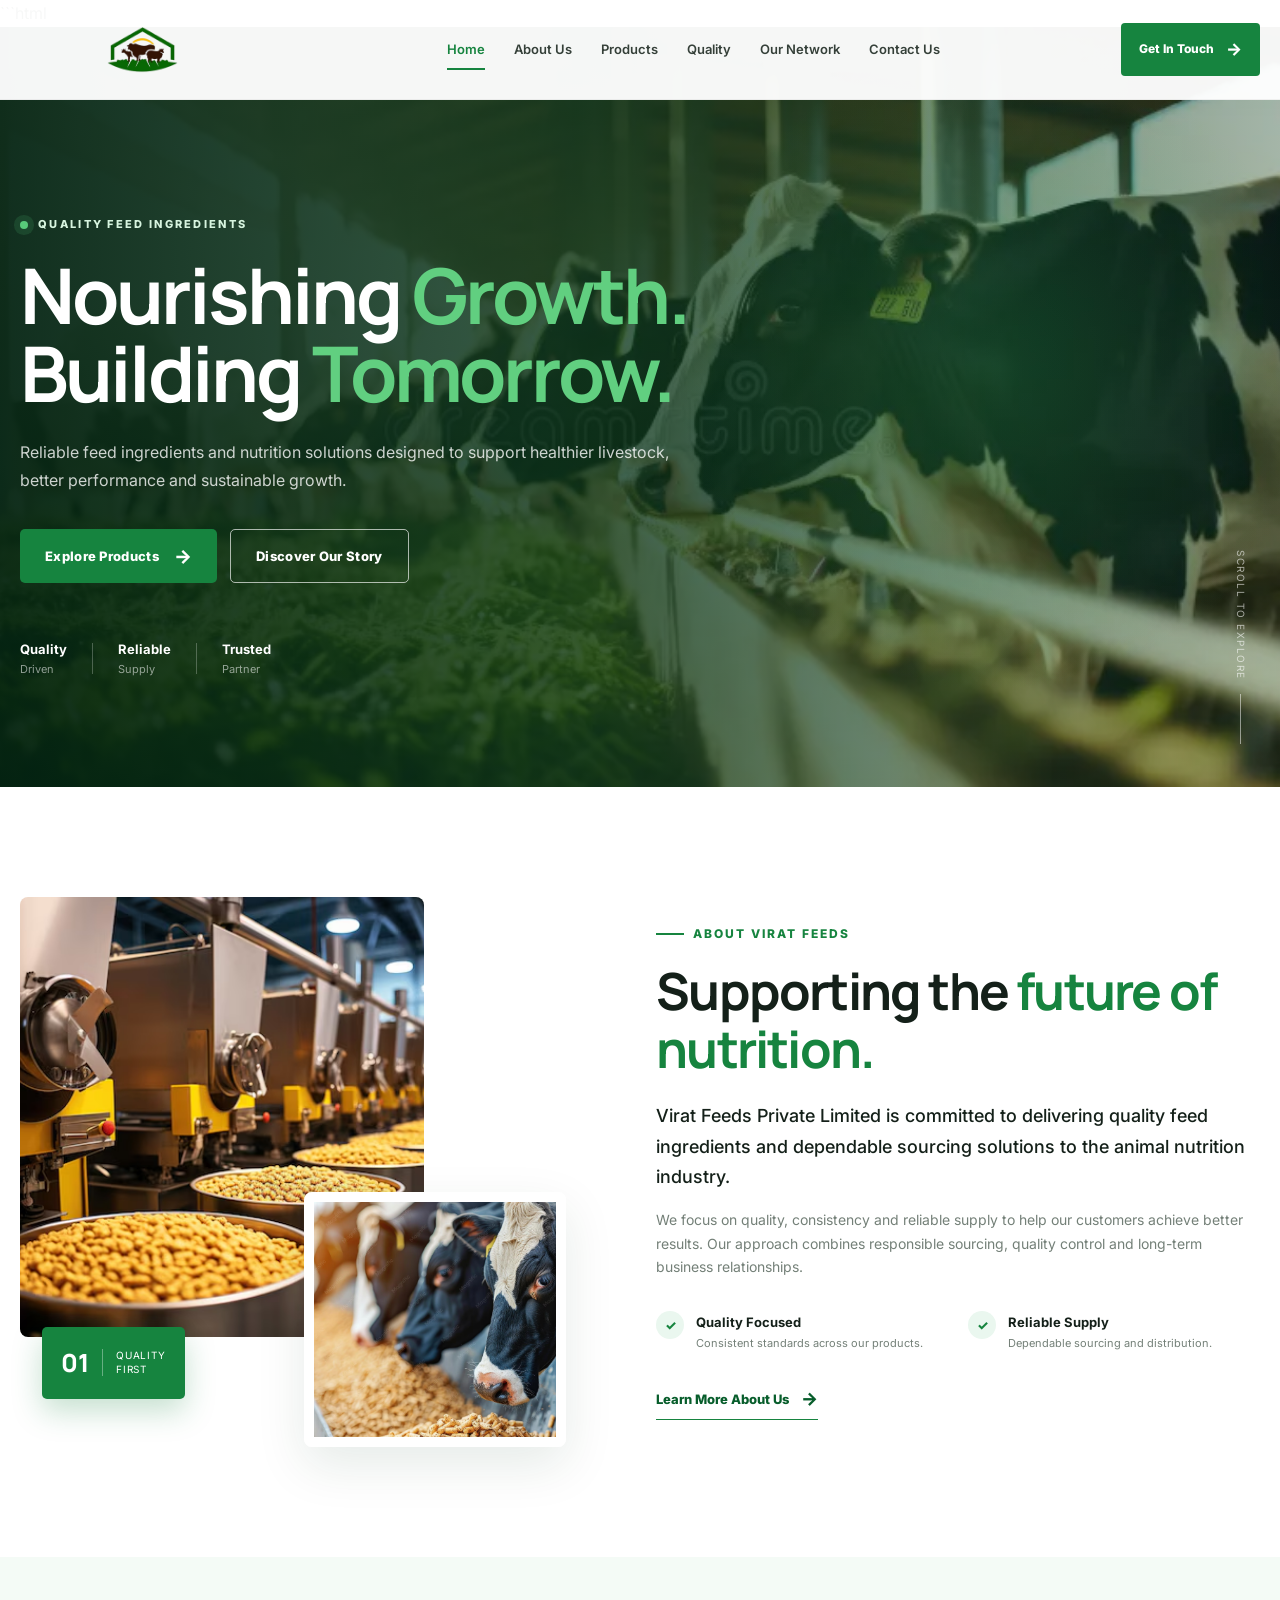
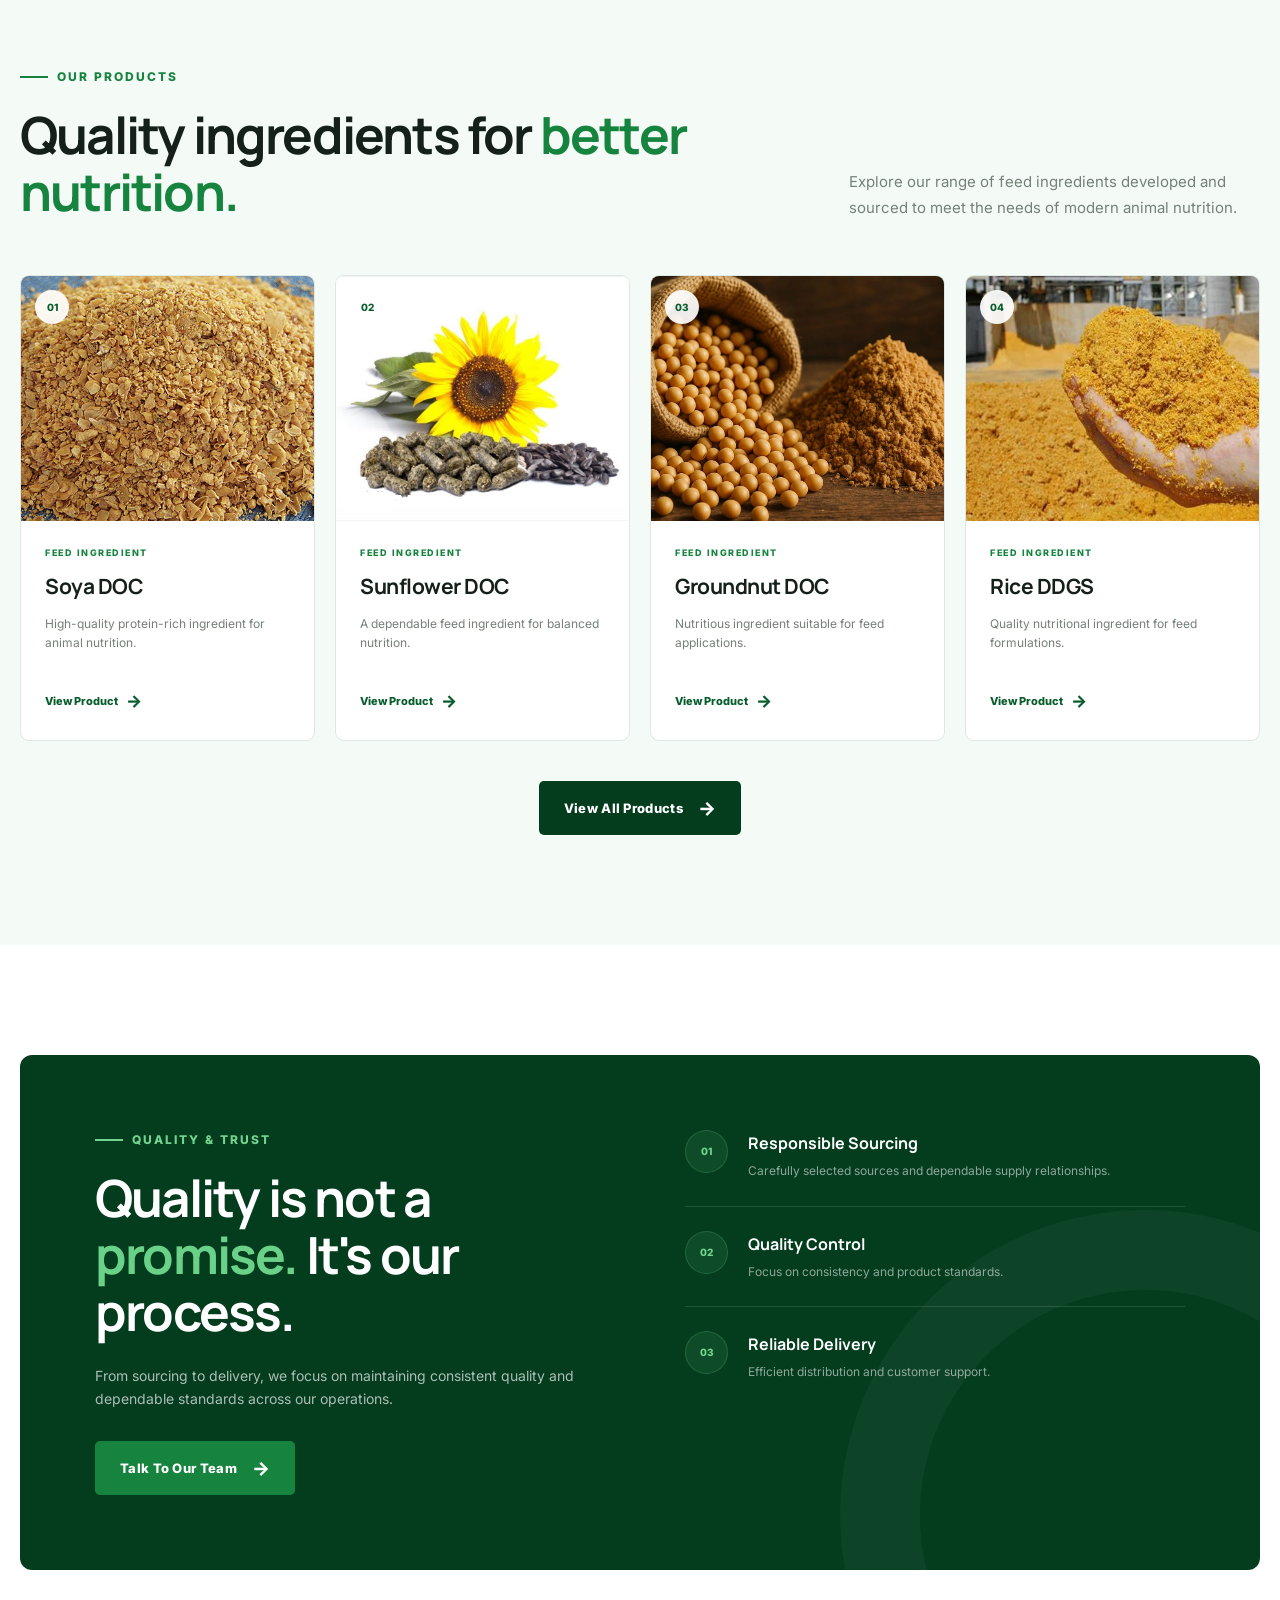
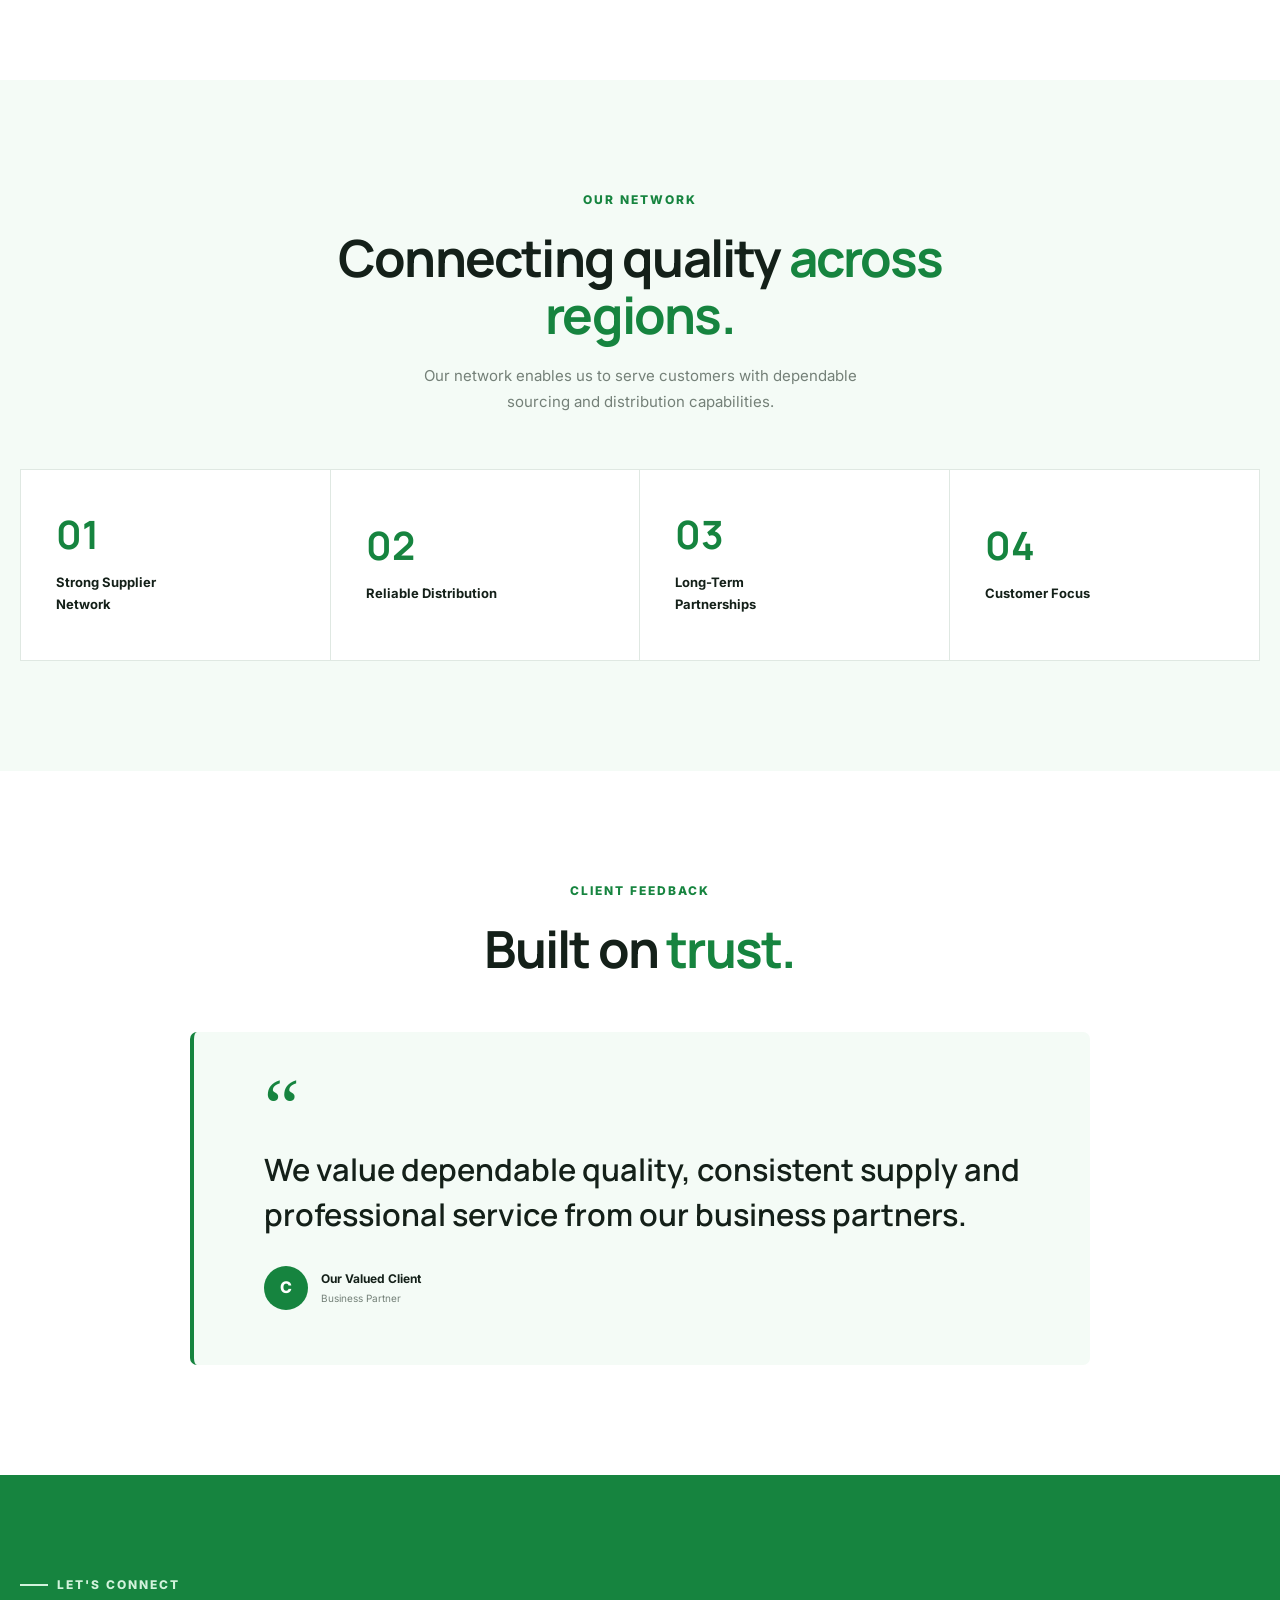
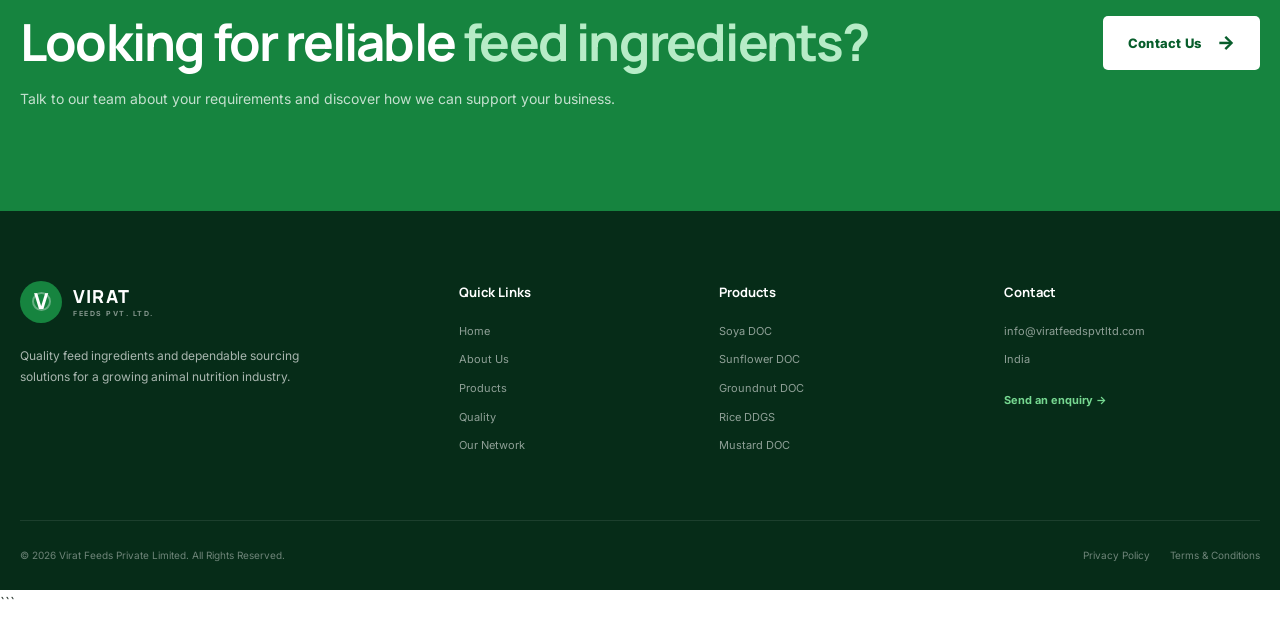
==== index.html @ 9eac63a8 "Initial livestock website" ====
```html
<!DOCTYPE html>
<html lang="en">
<head>
    <meta charset="UTF-8">
    <meta name="viewport" content="width=device-width, initial-scale=1.0">

    <meta name="description" content="Virat Feeds Private Limited - Quality animal feed ingredients and nutrition solutions.">
    <meta name="keywords" content="animal feed, cattle feed, poultry feed, feed ingredients, soya DOC, sunflower DOC, maize DDGS">
    <meta name="author" content="Virat Feeds Private Limited">

    <title>Virat Feeds Private Limited | Quality Feed Ingredients</title>

    <link rel="preconnect" href="https://fonts.googleapis.com">
    <link rel="preconnect" href="https://fonts.gstatic.com" crossorigin>
    <link href="https://fonts.googleapis.com/css2?family=Inter:wght@400;500;600;700;800&family=Manrope:wght@500;600;700;800&display=swap" rel="stylesheet">

    <link rel="stylesheet" href="style.css">
</head>

<body>

    <!-- ================= HEADER ================= -->
    <header class="site-header" id="siteHeader">
        <div class="container header-inner">

            <!-- <a href="#home" class="logo" aria-label="Virat Feeds Home">
                <div class="logo-mark">
                    <span>V</span>
                </div>

                <div class="logo-text">
                    <strong>VIRAT</strong>
                    <small>FEEDS PVT. LTD.</small>
                </div>
            </a> -->


            <a href="#home" class="logo" aria-label="Virat Feeds Home">
    <img src="assets/logo/logo2-removebg-preview (1).png" alt="Virat Feeds PVT. LTD.">
</a>

            <nav class="main-nav" id="mainNav" aria-label="Main Navigation">
                <a href="#home" class="active">Home</a>
                <a href="#about">About Us</a>
                <a href="#products">Products</a>
                <a href="#quality">Quality</a>
                <a href="#network">Our Network</a>
                <a href="#contact">Contact Us</a>
            </nav>

            <a href="#contact" class="header-btn">
                Get In Touch
                <span>→</span>
            </a>

            <button class="menu-toggle" id="menuToggle" aria-label="Open Menu" aria-expanded="false">
                <span></span>
                <span></span>
                <span></span>
            </button>

        </div>
    </header>


    <main>

        <!-- ================= HERO ================= -->
        <section class="hero-section" id="home">

            <div class="hero-overlay"></div>

            <div class="container hero-container">

                <div class="hero-content reveal">

                    <span class="eyebrow">
                        <span class="eyebrow-dot"></span>
                        QUALITY FEED INGREDIENTS
                    </span>

                    <h1>
                        Nourishing
                        <span>Growth.</span>
                        Building
                        <span>Tomorrow.</span>
                    </h1>

                    <p>
                        Reliable feed ingredients and nutrition solutions
                        designed to support healthier livestock, better
                        performance and sustainable growth.
                    </p>

                    <div class="hero-actions">
                        <a href="#products" class="btn btn-primary">
                            Explore Products
                            <span>→</span>
                        </a>

                        <a href="#about" class="btn btn-outline">
                            Discover Our Story
                        </a>
                    </div>

                    <div class="hero-trust">
                        <div class="trust-item">
                            <strong>Quality</strong>
                            <span>Driven</span>
                        </div>

                        <div class="trust-line"></div>

                        <div class="trust-item">
                            <strong>Reliable</strong>
                            <span>Supply</span>
                        </div>

                        <div class="trust-line"></div>

                        <div class="trust-item">
                            <strong>Trusted</strong>
                            <span>Partner</span>
                        </div>
                    </div>

                </div>

            </div>

            <div class="hero-scroll">
                <span>Scroll to explore</span>
                <span class="scroll-line"></span>
            </div>

        </section>


        <!-- ================= ABOUT ================= -->
        <section class="about-section section-padding" id="about">

            <div class="container">

                <div class="section-grid about-grid">

                    <div class="about-images reveal">

                        <div class="about-image-main">
                            <img
                                src="assets/about/about-farm.jpg"
                                alt="Quality animal feed ingredients"
                                loading="lazy"
                            >
                        </div>

                        <div class="about-image-small">
                            <img
                                src="assets/about/about.livestock.avif"
                                alt="Feed production and quality"
                                loading="lazy"
                            >
                        </div>

                        <div class="experience-card">
                            <span class="experience-number">01</span>
                            <span class="experience-text">
                                Quality<br>
                                First
                            </span>
                        </div>

                    </div>


                    <div class="about-content reveal">

                        <span class="section-label">
                            ABOUT VIRAT FEEDS
                        </span>

                        <h2>
                            Supporting the
                            <span>future of nutrition.</span>
                        </h2>

                        <p class="lead">
                            Virat Feeds Private Limited is committed to
                            delivering quality feed ingredients and dependable
                            sourcing solutions to the animal nutrition industry.
                        </p>

                        <p>
                            We focus on quality, consistency and reliable
                            supply to help our customers achieve better
                            results. Our approach combines responsible sourcing,
                            quality control and long-term business relationships.
                        </p>

                        <div class="about-points">

                            <div class="about-point">
                                <span class="point-icon">✓</span>
                                <div>
                                    <strong>Quality Focused</strong>
                                    <p>Consistent standards across our products.</p>
                                </div>
                            </div>

                            <div class="about-point">
                                <span class="point-icon">✓</span>
                                <div>
                                    <strong>Reliable Supply</strong>
                                    <p>Dependable sourcing and distribution.</p>
                                </div>
                            </div>

                        </div>

                        <a href="#contact" class="text-link">
                            Learn More About Us
                            <span>→</span>
                        </a>

                    </div>

                </div>

            </div>

        </section>


        <!-- ================= PRODUCTS ================= -->
        <section class="products-section section-padding" id="products">

            <div class="container">

                <div class="section-heading reveal">

                    <div>
                        <span class="section-label">OUR PRODUCTS</span>

                        <h2>
                            Quality ingredients for
                            <span>better nutrition.</span>
                        </h2>
                    </div>

                    <p>
                        Explore our range of feed ingredients developed and
                        sourced to meet the needs of modern animal nutrition.
                    </p>

                </div>


                <div class="products-grid">

                    <article class="product-card reveal">
                        <div class="product-image">
                            <img src="assets/products/soya-doc.jpg" alt="Soya DOC" loading="lazy">
                            <span class="product-number">01</span>
                        </div>

                        <div class="product-info">
                            <span class="product-category">FEED INGREDIENT</span>
                            <h3>Soya DOC</h3>
                            <p>High-quality protein-rich ingredient for animal nutrition.</p>
                            <a href="#" class="product-link">View Product <span>→</span></a>
                        </div>
                    </article>


                    <article class="product-card reveal">
                        <div class="product-image">
                            <img src="assets/products/sunflower-doc.jpg" alt="Sunflower DOC" loading="lazy">
                            <span class="product-number">02</span>
                        </div>

                        <div class="product-info">
                            <span class="product-category">FEED INGREDIENT</span>
                            <h3>Sunflower DOC</h3>
                            <p>A dependable feed ingredient for balanced nutrition.</p>
                            <a href="#" class="product-link">View Product <span>→</span></a>
                        </div>
                    </article>


                    <article class="product-card reveal">
                        <div class="product-image">
                            <img src="assets/products/groundnut-doc.jpg" alt="Groundnut DOC" loading="lazy">
                            <span class="product-number">03</span>
                        </div>

                        <div class="product-info">
                            <span class="product-category">FEED INGREDIENT</span>
                            <h3>Groundnut DOC</h3>
                            <p>Nutritious ingredient suitable for feed applications.</p>
                            <a href="#" class="product-link">View Product <span>→</span></a>
                        </div>
                    </article>


                    <article class="product-card reveal">
                        <div class="product-image">
                            <img src="assets/products/rice-ddgs.jpg" alt="Rice DDGS" loading="lazy">
                            <span class="product-number">04</span>
                        </div>

                        <div class="product-info">
                            <span class="product-category">FEED INGREDIENT</span>
                            <h3>Rice DDGS</h3>
                            <p>Quality nutritional ingredient for feed formulations.</p>
                            <a href="#" class="product-link">View Product <span>→</span></a>
                        </div>
                    </article>

                </div>


                <div class="products-bottom reveal">
                    <a href="#" class="btn btn-dark">
                        View All Products
                        <span>→</span>
                    </a>
                </div>

            </div>

        </section>


        <!-- ================= QUALITY ================= -->
        <section class="quality-section section-padding" id="quality">

            <div class="container">

                <div class="quality-wrapper">

                    <div class="quality-content reveal">

                        <span class="section-label">QUALITY & TRUST</span>

                        <h2>
                            Quality is not a
                            <span>promise.</span>
                            It's our process.
                        </h2>

                        <p>
                            From sourcing to delivery, we focus on maintaining
                            consistent quality and dependable standards across
                            our operations.
                        </p>

                        <a href="#contact" class="btn btn-primary">
                            Talk To Our Team
                            <span>→</span>
                        </a>

                    </div>


                    <div class="quality-features">

                        <div class="quality-feature reveal">
                            <span class="feature-icon">01</span>
                            <div>
                                <h3>Responsible Sourcing</h3>
                                <p>
                                    Carefully selected sources and dependable
                                    supply relationships.
                                </p>
                            </div>
                        </div>

                        <div class="quality-feature reveal">
                            <span class="feature-icon">02</span>
                            <div>
                                <h3>Quality Control</h3>
                                <p>
                                    Focus on consistency and product standards.
                                </p>
                            </div>
                        </div>

                        <div class="quality-feature reveal">
                            <span class="feature-icon">03</span>
                            <div>
                                <h3>Reliable Delivery</h3>
                                <p>
                                    Efficient distribution and customer support.
                                </p>
                            </div>
                        </div>

                    </div>

                </div>

            </div>

        </section>


        <!-- ================= NETWORK ================= -->
        <section class="network-section section-padding" id="network">

            <div class="container">

                <div class="section-heading centered reveal">

                    <span class="section-label">OUR NETWORK</span>

                    <h2>
                        Connecting quality
                        <span>across regions.</span>
                    </h2>

                    <p>
                        Our network enables us to serve customers with
                        dependable sourcing and distribution capabilities.
                    </p>

                </div>


                <div class="network-stats">

                    <div class="network-stat reveal">
                        <strong>01</strong>
                        <span>Strong Supplier Network</span>
                    </div>

                    <div class="network-stat reveal">
                        <strong>02</strong>
                        <span>Reliable Distribution</span>
                    </div>

                    <div class="network-stat reveal">
                        <strong>03</strong>
                        <span>Long-Term Partnerships</span>
                    </div>

                    <div class="network-stat reveal">
                        <strong>04</strong>
                        <span>Customer Focus</span>
                    </div>

                </div>

            </div>

        </section>


        <!-- ================= TESTIMONIALS ================= -->
        <section class="testimonials-section section-padding">

            <div class="container">

                <div class="section-heading centered reveal">

                    <span class="section-label">CLIENT FEEDBACK</span>

                    <h2>
                        Built on
                        <span>trust.</span>
                    </h2>

                </div>


                <div class="testimonial-card reveal">

                    <div class="quote-mark">“</div>

                    <blockquote>
                        We value dependable quality, consistent supply and
                        professional service from our business partners.
                    </blockquote>

                    <div class="testimonial-author">
                        <div class="author-avatar">C</div>

                        <div>
                            <strong>Our Valued Client</strong>
                            <span>Business Partner</span>
                        </div>
                    </div>

                </div>

            </div>

        </section>


        <!-- ================= CTA ================= -->
        <section class="cta-section" id="contact">

            <div class="container">

                <div class="cta-wrapper reveal">

                    <div class="cta-content">

                        <span class="section-label">LET'S CONNECT</span>

                        <h2>
                            Looking for reliable
                            <span>feed ingredients?</span>
                        </h2>

                        <p>
                            Talk to our team about your requirements and
                            discover how we can support your business.
                        </p>

                    </div>

                    <a href="mailto:info@viratfeedspvtltd.com" class="btn btn-white">
                        Contact Us
                        <span>→</span>
                    </a>

                </div>

            </div>

        </section>

    </main>


    <!-- ================= FOOTER ================= -->
    <footer class="site-footer">

        <div class="container">

            <div class="footer-grid">

                <div class="footer-brand">

                    <a href="#home" class="logo footer-logo">
                        <div class="logo-mark">
                            <span>V</span>
                        </div>

                        <div class="logo-text">
                            <strong>VIRAT</strong>
                            <small>FEEDS PVT. LTD.</small>
                        </div>
                    </a>

                    <p>
                        Quality feed ingredients and dependable sourcing
                        solutions for a growing animal nutrition industry.
                    </p>

                </div>


                <div class="footer-column">
                    <h3>Quick Links</h3>
                    <a href="#home">Home</a>
                    <a href="#about">About Us</a>
                    <a href="#products">Products</a>
                    <a href="#quality">Quality</a>
                    <a href="#network">Our Network</a>
                </div>


                <div class="footer-column">
                    <h3>Products</h3>
                    <a href="#">Soya DOC</a>
                    <a href="#">Sunflower DOC</a>
                    <a href="#">Groundnut DOC</a>
                    <a href="#">Rice DDGS</a>
                    <a href="#">Mustard DOC</a>
                </div>


                <div class="footer-column footer-contact">
                    <h3>Contact</h3>

                    <a href="mailto:info@viratfeedspvtltd.com">
                        info@viratfeedspvtltd.com
                    </a>

                    <span>
                        India
                    </span>

                    <a href="#contact" class="footer-contact-link">
                        Send an enquiry →
                    </a>
                </div>

            </div>


            <div class="footer-bottom">

                <p>
                    © <span id="currentYear"></span>
                    Virat Feeds Private Limited. All Rights Reserved.
                </p>

                <div class="footer-bottom-links">
                    <a href="#">Privacy Policy</a>
                    <a href="#">Terms & Conditions</a>
                </div>

            </div>

        </div>

    </footer>


    <button class="back-to-top" id="backToTop" aria-label="Back to top">
        ↑
    </button>


    <script src="script.js"></script>

</body>
</html>
```
---- style.css ----
/* =========================================================
   VIRAT FEEDS - HOME PAGE
   Green + White Responsive Design
   ========================================================= */

/* ================= ROOT ================= */

:root {
    --green: #16843f;
    --green-dark: #075d2b;
    --green-deep: #043c1e;
    --green-light: #eaf7ef;
    --green-soft: #f4fbf6;

    --white: #ffffff;
    --black: #101713;
    --dark: #142019;
    --text: #3f4b44;
    --muted: #748078;

    --border: #dfe8e2;
    --shadow: 0 18px 50px rgba(7, 61, 31, 0.10);

    --container: 1240px;
    --radius: 18px;

    --transition: 0.35s ease;
}


/* ================= RESET ================= */

* {
    margin: 0;
    padding: 0;
    box-sizing: border-box;
}

html {
    scroll-behavior: smooth;
    scroll-padding-top: 90px;
}

body {
    font-family: "Inter", Arial, sans-serif;
    color: var(--text);
    background: var(--white);
    line-height: 1.7;
    overflow-x: hidden;
}

img {
    display: block;
    width: 100%;
    max-width: 100%;
}

a {
    color: inherit;
    text-decoration: none;
}

button,
a {
    -webkit-tap-highlight-color: transparent;
}

button {
    font-family: inherit;
}

ul,
ol {
    list-style: none;
}

::selection {
    color: var(--white);
    background: var(--green);
}


/* ================= COMMON ================= */

.container {
    width: min(100% - 40px, var(--container));
    margin-inline: auto;
}

.section-padding {
    padding: 110px 0;
}

.section-label {
    display: inline-flex;
    align-items: center;
    gap: 9px;

    color: var(--green);
    font-size: 12px;
    font-weight: 800;
    letter-spacing: 2px;
    text-transform: uppercase;

    margin-bottom: 18px;
}

.section-label::before {
    content: "";
    width: 28px;
    height: 2px;
    background: var(--green);
}

h1,
h2,
h3 {
    font-family: "Manrope", Arial, sans-serif;
    color: var(--dark);
}

h2 {
    font-size: clamp(36px, 4vw, 58px);
    line-height: 1.12;
    letter-spacing: -1.8px;
}

h2 span {
    color: var(--green);
}

.section-heading {
    display: flex;
    align-items: flex-end;
    justify-content: space-between;
    gap: 50px;
    margin-bottom: 55px;
}

.section-heading > p {
    width: min(100%, 470px);
    color: var(--muted);
    font-size: 15px;
}

.section-heading.centered {
    display: block;
    max-width: 720px;
    margin: 0 auto 55px;
    text-align: center;
}

.section-heading.centered .section-label {
    justify-content: center;
}

.section-heading.centered .section-label::before {
    display: none;
}

.section-heading.centered > p {
    margin: 20px auto 0;
}

.btn {
    display: inline-flex;
    align-items: center;
    justify-content: center;
    gap: 15px;

    min-height: 54px;
    padding: 0 25px;

    border-radius: 5px;
    font-size: 13px;
    font-weight: 800;
    letter-spacing: 0.3px;

    transition:
        transform var(--transition),
        background var(--transition),
        color var(--transition),
        border-color var(--transition);
}

.btn span {
    font-size: 19px;
    line-height: 1;
    transition: transform var(--transition);
}

.btn:hover {
    transform: translateY(-3px);
}

.btn:hover span {
    transform: translateX(4px);
}

.btn-primary {
    color: var(--white);
    background: var(--green);
}

.btn-primary:hover {
    background: var(--green-dark);
}

.btn-outline {
    color: var(--white);
    border: 1px solid rgba(255, 255, 255, 0.65);
}

.btn-outline:hover {
    color: var(--green-dark);
    background: var(--white);
    border-color: var(--white);
}

.btn-dark {
    color: var(--white);
    background: var(--green-deep);
}

.btn-dark:hover {
    background: var(--green);
}

.btn-white {
    color: var(--green-dark);
    background: var(--white);
}

.btn-white:hover {
    background: var(--green-soft);
}


/* ================= HEADER ================= */

.site-header {
    position: fixed;
    top: 0;
    left: 0;
    z-index: 1000;

    width: 100%;
    background: rgba(255, 255, 255, 0.96);

    border-bottom: 1px solid rgba(0, 0, 0, 0.05);

    transition:
        box-shadow var(--transition),
        background var(--transition);
}

.site-header.scrolled {
    background: rgba(255, 255, 255, 0.98);
    box-shadow: 0 8px 30px rgba(0, 0, 0, 0.07);
}

.header-inner {
    min-height: 84px;

    display: flex;
    align-items: center;
    justify-content: space-between;
    gap: 30px;
}


/* LOGO */

.logo {
    display: inline-flex;
    align-items: center;
    gap: 11px;
    flex-shrink: 0;
}

.logo-mark {
    width: 42px;
    height: 42px;

    display: grid;
    place-items: center;

    color: var(--white);
    background: var(--green);

    border-radius: 50%;

    font-family: "Manrope", sans-serif;
    font-size: 22px;
    font-weight: 800;

    position: relative;
}

.logo-mark::after {
    content: "";
    position: absolute;
    width: 15px;
    height: 15px;

    border: 2px solid var(--white);
    border-radius: 50%;

    opacity: 0.35;
}

.logo-mark span {
    position: relative;
    z-index: 2;
}

.logo-text {
    display: flex;
    flex-direction: column;
    line-height: 1;
}

.logo-text strong {
    color: var(--green-dark);
    font-family: "Manrope", sans-serif;
    font-size: 18px;
    font-weight: 800;
    letter-spacing: 1.2px;
}

.logo-text small {
    margin-top: 5px;
    color: var(--muted);
    font-size: 7px;
    font-weight: 700;
    letter-spacing: 1.5px;
}


/* NAV */

.main-nav {
    display: flex;
    align-items: center;
    justify-content: center;
    gap: 29px;
}

.main-nav a {
    position: relative;

    color: #354039;
    font-size: 13px;
    font-weight: 600;

    padding: 31px 0;
    transition: color var(--transition);
}

.main-nav a::after {
    content: "";

    position: absolute;
    left: 0;
    bottom: 22px;

    width: 0;
    height: 2px;

    background: var(--green);

    transition: width var(--transition);
}

.main-nav a:hover,
.main-nav a.active {
    color: var(--green);
}

.main-nav a:hover::after,
.main-nav a.active::after {
    width: 100%;
}


/* HEADER BUTTON */

.header-btn {
    display: inline-flex;
    align-items: center;
    gap: 12px;

    color: var(--white);
    background: var(--green);

    padding: 12px 18px;
    border-radius: 4px;

    font-size: 12px;
    font-weight: 800;

    transition: var(--transition);
}

.header-btn span {
    font-size: 17px;
}

.header-btn:hover {
    background: var(--green-dark);
    transform: translateY(-2px);
}


/* MENU */

.menu-toggle {
    display: none;

    width: 44px;
    height: 44px;

    border: 0;
    background: var(--green-soft);
    border-radius: 5px;

    cursor: pointer;
}

.menu-toggle span {
    display: block;
    width: 22px;
    height: 2px;

    margin: 5px auto;

    background: var(--green-dark);

    transition: var(--transition);
}

.menu-toggle.active span:nth-child(1) {
    transform: translateY(7px) rotate(45deg);
}

.menu-toggle.active span:nth-child(2) {
    opacity: 0;
}

.menu-toggle.active span:nth-child(3) {
    transform: translateY(-7px) rotate(-45deg);
}





/* .logo {
    display: inline-flex;
    align-items: center;
    text-decoration: none;
    flex-shrink: 0;
}

.logo img {
    display: block;
    width: 170px;
    height: auto;
    max-height: 58px;
    object-fit: contain;
} */

/* Mobile */
/* @media (max-width: 600px) {
    .logo img {
        width: 135px;
        max-height: 48px;
    }
} */


.logo {
    display: inline-flex;
    align-items: center;
    text-decoration: none;
    flex-shrink: 0;
}

.logo img {
    display: block;
    width: 245px;
    height: 99px;
    object-fit: contain;
}

/* Mobile */
@media (max-width: 600px) {
    .logo img {
        width: 150px;
        height: 48px;
    }
}


/* ================= HERO ================= */

.hero-section {
    min-height: 760px;

    position: relative;
    isolation: isolate;

    display: flex;
    align-items: center;

    background:
        linear-gradient(
            90deg,
            rgba(2, 34, 17, 0.94) 0%,
            rgba(2, 48, 24, 0.78) 46%,
            rgba(2, 48, 24, 0.35) 100%
        ),
        url("/assets/hero/hero-livestock.jpg") center/cover no-repeat;

    color: var(--white);
}

.hero-overlay {
    position: absolute;
    inset: 0;
    z-index: -1;

    background:
        radial-gradient(
            circle at 78% 45%,
            rgba(55, 180, 93, 0.22),
            transparent 30%
        );
}

.hero-container {
    padding-top: 80px;
}

.hero-content {
    width: min(100%, 750px);
}

.eyebrow {
    display: inline-flex;
    align-items: center;
    gap: 10px;

    margin-bottom: 22px;

    color: #d7f4df;

    font-size: 11px;
    font-weight: 800;
    letter-spacing: 2.3px;
}

.eyebrow-dot {
    width: 8px;
    height: 8px;
    border-radius: 50%;
    background: #58c979;
    box-shadow: 0 0 0 6px rgba(88, 201, 121, 0.14);
}

.hero-content h1 {
    color: var(--white);

    max-width: 780px;

    font-size: clamp(48px, 6vw, 84px);
    line-height: 1.02;
    letter-spacing: -3px;
}

.hero-content h1 span {
    color: #61cf80;
}

.hero-content > p {
    max-width: 650px;
    margin-top: 25px;

    color: rgba(255, 255, 255, 0.79);

    font-size: 16px;
    line-height: 1.8;
}

.hero-actions {
    display: flex;
    flex-wrap: wrap;
    gap: 13px;
    margin-top: 34px;
}

.hero-trust {
    display: flex;
    align-items: center;
    gap: 25px;

    margin-top: 55px;
}

.trust-item {
    display: flex;
    flex-direction: column;
}

.trust-item strong {
    color: var(--white);
    font-size: 13px;
}

.trust-item span {
    color: rgba(255, 255, 255, 0.55);
    font-size: 11px;
}

.trust-line {
    width: 1px;
    height: 31px;
    background: rgba(255, 255, 255, 0.25);
}

.hero-scroll {
    position: absolute;
    right: 40px;
    bottom: 35px;

    display: flex;
    align-items: center;
    gap: 14px;

    color: rgba(255, 255, 255, 0.6);

    font-size: 10px;
    letter-spacing: 1.5px;
    text-transform: uppercase;

    transform: rotate(90deg);
    transform-origin: right center;
}

.scroll-line {
    width: 50px;
    height: 1px;
    background: rgba(255, 255, 255, 0.5);
}


/* ================= ABOUT ================= */

.about-section {
    background: var(--white);
}

.about-grid {
    display: grid;
    grid-template-columns: 0.95fr 1.05fr;
    align-items: center;
    gap: 90px;
}

.about-images {
    min-height: 550px;
    position: relative;
}

.about-image-main {
    position: absolute;
    top: 0;
    left: 0;

    width: 74%;
    height: 440px;

    overflow: hidden;
    border-radius: 8px;
}

.about-image-main img,
.about-image-small img {
    width: 100%;
    height: 100%;
    object-fit: cover;

    transition: transform 0.7s ease;
}

.about-images:hover img {
    transform: scale(1.04);
}

.about-image-small {
    position: absolute;
    right: 0;
    bottom: 0;

    width: 48%;
    height: 255px;

    overflow: hidden;

    border: 10px solid var(--white);
    border-radius: 8px;

    box-shadow: var(--shadow);
}

.experience-card {
    position: absolute;
    left: 22px;
    bottom: 48px;

    display: flex;
    align-items: center;
    gap: 13px;

    padding: 15px 19px;

    color: var(--white);
    background: var(--green);

    border-radius: 5px;

    box-shadow: 0 12px 30px rgba(22, 132, 63, 0.25);
}

.experience-number {
    font-family: "Manrope", sans-serif;
    font-size: 25px;
    font-weight: 800;
}

.experience-text {
    padding-left: 13px;
    border-left: 1px solid rgba(255, 255, 255, 0.35);

    font-size: 10px;
    line-height: 1.35;
    text-transform: uppercase;
    letter-spacing: 0.8px;
}

.about-content .lead {
    margin: 24px 0 15px;

    color: var(--dark);

    font-size: 18px;
    line-height: 1.7;
    font-weight: 500;
}

.about-content > p:not(.lead) {
    color: var(--muted);
    font-size: 14px;
}

.about-points {
    display: grid;
    grid-template-columns: 1fr 1fr;
    gap: 20px;

    margin: 32px 0;
}

.about-point {
    display: flex;
    align-items: flex-start;
    gap: 12px;
}

.point-icon {
    width: 28px;
    height: 28px;

    flex: 0 0 28px;

    display: grid;
    place-items: center;

    color: var(--green);
    background: var(--green-light);

    border-radius: 50%;

    font-size: 13px;
    font-weight: 800;
}

.about-point strong {
    display: block;
    color: var(--dark);
    font-size: 13px;
}

.about-point p {
    margin-top: 2px;
    color: var(--muted);
    font-size: 11px;
    line-height: 1.5;
}

.text-link {
    display: inline-flex;
    align-items: center;
    gap: 12px;

    color: var(--green-dark);

    font-size: 13px;
    font-weight: 800;

    border-bottom: 1px solid var(--green);
    padding-bottom: 5px;

    transition: var(--transition);
}

.text-link span {
    font-size: 18px;
    transition: var(--transition);
}

.text-link:hover {
    color: var(--green);
}

.text-link:hover span {
    transform: translateX(5px);
}


/* ================= PRODUCTS ================= */

.products-section {
    background: var(--green-soft);
}

.products-grid {
    display: grid;
    grid-template-columns: repeat(4, 1fr);
    gap: 20px;
}

.product-card {
    overflow: hidden;

    background: var(--white);
    border: 1px solid var(--border);
    border-radius: 9px;

    transition:
        transform var(--transition),
        box-shadow var(--transition);
}

.product-card:hover {
    transform: translateY(-8px);
    box-shadow: var(--shadow);
}

.product-image {
    height: 245px;
    position: relative;
    overflow: hidden;
    background: #edf5ef;
}

.product-image img {
    width: 100%;
    height: 100%;
    object-fit: cover;

    transition: transform 0.6s ease;
}

.product-card:hover .product-image img {
    transform: scale(1.07);
}

.product-number {
    position: absolute;
    top: 14px;
    left: 14px;

    width: 34px;
    height: 34px;

    display: grid;
    place-items: center;

    color: var(--green-dark);
    background: rgba(255, 255, 255, 0.92);

    border-radius: 50%;

    font-size: 10px;
    font-weight: 800;
}

.product-info {
    padding: 24px;
}

.product-category {
    color: var(--green);
    font-size: 9px;
    font-weight: 800;
    letter-spacing: 1.5px;
}

.product-info h3 {
    margin-top: 8px;
    font-size: 21px;
    letter-spacing: -0.5px;
}

.product-info p {
    min-height: 55px;
    margin: 10px 0 18px;

    color: var(--muted);
    font-size: 12px;
    line-height: 1.6;
}

.product-link {
    display: inline-flex;
    align-items: center;
    gap: 8px;

    color: var(--green-dark);

    font-size: 11px;
    font-weight: 800;
}

.product-link span {
    font-size: 17px;
    transition: var(--transition);
}

.product-link:hover span {
    transform: translateX(4px);
}

.products-bottom {
    margin-top: 40px;
    text-align: center;
}


/* ================= QUALITY ================= */

.quality-section {
    background: var(--white);
}

.quality-wrapper {
    display: grid;
    grid-template-columns: 1fr 1fr;
    gap: 90px;

    padding: 75px;

    background: var(--green-deep);
    border-radius: 12px;

    overflow: hidden;
    position: relative;
}

.quality-wrapper::after {
    content: "";
    position: absolute;
    width: 450px;
    height: 450px;

    right: -190px;
    bottom: -250px;

    border: 80px solid rgba(255, 255, 255, 0.035);
    border-radius: 50%;
}

.quality-content {
    position: relative;
    z-index: 2;
}

.quality-content .section-label {
    color: #72d48e;
}

.quality-content .section-label::before {
    background: #72d48e;
}

.quality-content h2 {
    color: var(--white);
}

.quality-content h2 span {
    color: #69d288;
}

.quality-content > p {
    max-width: 520px;
    margin: 23px 0 30px;

    color: rgba(255, 255, 255, 0.67);
    font-size: 14px;
}

.quality-features {
    position: relative;
    z-index: 2;
}

.quality-feature {
    display: flex;
    align-items: flex-start;
    gap: 20px;

    padding: 24px 0;

    border-bottom: 1px solid rgba(255, 255, 255, 0.12);
}

.quality-feature:first-child {
    padding-top: 0;
}

.quality-feature:last-child {
    border-bottom: 0;
}

.feature-icon {
    width: 43px;
    height: 43px;

    flex: 0 0 43px;

    display: grid;
    place-items: center;

    color: #74d58e;
    background: rgba(105, 210, 136, 0.11);

    border: 1px solid rgba(105, 210, 136, 0.2);
    border-radius: 50%;

    font-size: 10px;
    font-weight: 800;
}

.quality-feature h3 {
    color: var(--white);
    font-size: 16px;
}

.quality-feature p {
    margin-top: 4px;
    color: rgba(255, 255, 255, 0.55);
    font-size: 12px;
}


/* ================= NETWORK ================= */

.network-section {
    background: var(--green-soft);
}

.network-stats {
    display: grid;
    grid-template-columns: repeat(4, 1fr);

    border: 1px solid var(--border);
    background: var(--white);
}

.network-stat {
    min-height: 190px;

    display: flex;
    flex-direction: column;
    justify-content: center;

    padding: 35px;

    border-right: 1px solid var(--border);

    transition: var(--transition);
}

.network-stat:last-child {
    border-right: 0;
}

.network-stat:hover {
    background: var(--green);
}

.network-stat strong {
    color: var(--green);
    font-family: "Manrope", sans-serif;
    font-size: 39px;
    line-height: 1;
    transition: var(--transition);
}

.network-stat span {
    max-width: 150px;
    margin-top: 17px;

    color: var(--dark);

    font-size: 13px;
    font-weight: 700;

    transition: var(--transition);
}

.network-stat:hover strong,
.network-stat:hover span {
    color: var(--white);
}


/* ================= TESTIMONIALS ================= */

.testimonials-section {
    background: var(--white);
}

.testimonial-card {
    max-width: 900px;
    margin: auto;

    padding: 55px 70px;

    background: var(--green-soft);
    border-left: 4px solid var(--green);

    border-radius: 7px;
}

.quote-mark {
    color: var(--green);
    font-family: Georgia, serif;
    font-size: 80px;
    line-height: 0.5;
}

.testimonial-card blockquote {
    margin: 20px 0 30px;

    color: var(--dark);

    font-family: "Manrope", sans-serif;
    font-size: clamp(21px, 2.4vw, 31px);
    line-height: 1.45;
    font-weight: 600;
}

.testimonial-author {
    display: flex;
    align-items: center;
    gap: 13px;
}

.author-avatar {
    width: 44px;
    height: 44px;

    display: grid;
    place-items: center;

    color: var(--white);
    background: var(--green);

    border-radius: 50%;

    font-weight: 800;
}

.testimonial-author strong,
.testimonial-author span {
    display: block;
}

.testimonial-author strong {
    color: var(--dark);
    font-size: 12px;
}

.testimonial-author span {
    color: var(--muted);
    font-size: 10px;
}


/* ================= CTA ================= */

.cta-section {
    padding: 35px 0;

    background: var(--green);
}

.cta-wrapper {
    display: flex;
    align-items: center;
    justify-content: space-between;
    gap: 50px;

    padding: 65px 0;
}

.cta-content .section-label {
    color: #d2f3dc;
}

.cta-content .section-label::before {
    background: #d2f3dc;
}

.cta-content h2 {
    color: var(--white);
}

.cta-content h2 span {
    color: #b7ecc7;
}

.cta-content p {
    max-width: 600px;
    margin-top: 16px;

    color: rgba(255, 255, 255, 0.75);
    font-size: 14px;
}


/* ================= FOOTER ================= */

.site-footer {
    padding-top: 70px;
    background: #062c18;
    color: rgba(255, 255, 255, 0.65);
}

.footer-grid {
    display: grid;
    grid-template-columns: 1.5fr 0.8fr 0.9fr 1fr;
    gap: 55px;

    padding-bottom: 55px;
}

.footer-logo .logo-text strong {
    color: var(--white);
}

.footer-logo .logo-text small {
    color: rgba(255, 255, 255, 0.5);
}

.footer-brand > p {
    max-width: 320px;
    margin-top: 22px;

    font-size: 12px;
    line-height: 1.8;
}

.footer-column {
    display: flex;
    flex-direction: column;
    align-items: flex-start;
}

.footer-column h3 {
    margin-bottom: 19px;
    color: var(--white);
    font-size: 13px;
}

.footer-column a,
.footer-column span {
    margin-bottom: 10px;

    color: rgba(255, 255, 255, 0.55);

    font-size: 11px;

    transition: color var(--transition);
}

.footer-column a:hover {
    color: #76d891;
}

.footer-contact a:first-of-type {
    word-break: break-word;
}

.footer-contact-link {
    margin-top: 12px;
    color: #76d891 !important;
    font-weight: 700;
}

.footer-bottom {
    min-height: 70px;

    display: flex;
    align-items: center;
    justify-content: space-between;
    gap: 20px;

    border-top: 1px solid rgba(255, 255, 255, 0.09);
}

.footer-bottom p,
.footer-bottom a {
    color: rgba(255, 255, 255, 0.42);
    font-size: 10px;
}

.footer-bottom-links {
    display: flex;
    gap: 20px;
}

.footer-bottom a:hover {
    color: var(--white);
}


/* ================= BACK TO TOP ================= */

.back-to-top {
    position: fixed;
    right: 22px;
    bottom: 22px;
    z-index: 900;

    width: 44px;
    height: 44px;

    display: grid;
    place-items: center;

    color: var(--white);
    background: var(--green);

    border: 0;
    border-radius: 5px;

    font-size: 18px;
    cursor: pointer;

    opacity: 0;
    visibility: hidden;
    transform: translateY(15px);

    transition: var(--transition);
}

.back-to-top.show {
    opacity: 1;
    visibility: visible;
    transform: translateY(0);
}

.back-to-top:hover {
    background: var(--green-dark);
}


/* ================= REVEAL ANIMATION ================= */

.reveal {
    opacity: 0;
    transform: translateY(25px);

    transition:
        opacity 0.7s ease,
        transform 0.7s ease;
}

.reveal.visible {
    opacity: 1;
    transform: translateY(0);
}


/* =========================================================
   TABLET
   ========================================================= */

@media (max-width: 1100px) {

    .container {
        width: min(100% - 32px, var(--container));
    }

    .main-nav {
        gap: 17px;
    }

    .main-nav a {
        font-size: 12px;
    }

    .header-btn {
        display: none;
    }

    .about-grid {
        gap: 55px;
    }

    .products-grid {
        grid-template-columns: repeat(2, 1fr);
    }

    .quality-wrapper {
        gap: 55px;
        padding: 55px;
    }

    .footer-grid {
        grid-template-columns: 1.3fr 1fr 1fr;
    }

    .footer-contact {
        grid-column: span 3;
    }
}


/* =========================================================
   TABLET / MOBILE NAV
   ========================================================= */

@media (max-width: 900px) {

    .header-inner {
        min-height: 75px;
    }

    .menu-toggle {
        display: block;
    }

    .main-nav {
        position: absolute;
        top: 75px;
        left: 16px;
        right: 16px;

        display: flex;
        flex-direction: column;
        align-items: stretch;
        gap: 0;

        padding: 10px;

        background: var(--white);

        border: 1px solid var(--border);
        border-radius: 8px;

        box-shadow: 0 18px 45px rgba(0, 0, 0, 0.12);

        opacity: 0;
        visibility: hidden;
        transform: translateY(-10px);

        transition: var(--transition);
    }

    .main-nav.open {
        opacity: 1;
        visibility: visible;
        transform: translateY(0);
    }

    .main-nav a {
        padding: 14px 15px;
        border-radius: 5px;
    }

    .main-nav a:hover,
    .main-nav a.active {
        background: var(--green-soft);
    }

    .main-nav a::after {
        display: none;
    }

    .section-padding {
        padding: 85px 0;
    }

    .about-grid {
        grid-template-columns: 1fr;
    }

    .about-images {
        width: min(100%, 650px);
        margin: auto;
    }

    .quality-wrapper {
        grid-template-columns: 1fr;
    }

    .network-stats {
        grid-template-columns: repeat(2, 1fr);
    }

    .network-stat:nth-child(2) {
        border-right: 0;
    }

    .network-stat:nth-child(-n + 2) {
        border-bottom: 1px solid var(--border);
    }

    .cta-wrapper {
        align-items: flex-start;
        flex-direction: column;
    }
}


/* =========================================================
   MOBILE
   ========================================================= */

@media (max-width: 600px) {

    .container {
        width: min(100% - 28px, var(--container));
    }

    .section-padding {
        padding: 70px 0;
    }

    h2 {
        font-size: 36px;
        letter-spacing: -1px;
    }


    /* HEADER */

    .header-inner {
        min-height: 68px;
    }

    .logo-mark {
        width: 38px;
        height: 38px;
        font-size: 19px;
    }

    .logo-text strong {
        font-size: 16px;
    }

    .logo-text small {
        font-size: 6px;
    }

    .main-nav {
        top: 68px;
        left: 10px;
        right: 10px;
    }


    /* HERO */

    .hero-section {
        min-height: 700px;

        background-position: 65% center;
    }

    .hero-container {
        padding-top: 65px;
    }

    .hero-content h1 {
        font-size: clamp(42px, 12vw, 60px);
        letter-spacing: -2px;
    }

    .hero-content > p {
        font-size: 14px;
        line-height: 1.7;
    }

    .hero-actions {
        flex-direction: column;
        align-items: stretch;
    }

    .hero-actions .btn {
        width: 100%;
    }

    .hero-trust {
        gap: 12px;
        justify-content: space-between;
        margin-top: 40px;
    }

    .trust-line {
        height: 27px;
    }

    .trust-item strong {
        font-size: 11px;
    }

    .trust-item span {
        font-size: 9px;
    }

    .hero-scroll {
        display: none;
    }


    /* ABOUT */

    .about-images {
        min-height: 420px;
    }

    .about-image-main {
        width: 78%;
        height: 330px;
    }

    .about-image-small {
        width: 48%;
        height: 190px;
        border-width: 7px;
    }

    .experience-card {
        left: 10px;
        bottom: 30px;
        padding: 12px 14px;
    }

    .experience-number {
        font-size: 21px;
    }

    .experience-text {
        font-size: 8px;
    }

    .about-content .lead {
        font-size: 16px;
    }

    .about-points {
        grid-template-columns: 1fr;
        gap: 15px;
    }


    /* SECTION HEADING */

    .section-heading {
        display: block;
        margin-bottom: 35px;
    }

    .section-heading > p {
        margin-top: 18px;
        width: 100%;
    }


    /* PRODUCTS */

    .products-grid {
        grid-template-columns: 1fr;
    }

    .product-image {
        height: 260px;
    }

    .product-info {
        padding: 21px;
    }

    .product-info p {
        min-height: auto;
    }


    /* QUALITY */

    .quality-wrapper {
        padding: 40px 24px;
        border-radius: 8px;
    }

    .quality-feature {
        gap: 14px;
    }


    /* NETWORK */

    .network-stats {
        grid-template-columns: 1fr;
    }

    .network-stat {
        min-height: 145px;
        border-right: 0;
        border-bottom: 1px solid var(--border);
    }

    .network-stat:nth-child(2) {
        border-bottom: 1px solid var(--border);
    }

    .network-stat:last-child {
        border-bottom: 0;
    }


    /* TESTIMONIAL */

    .testimonial-card {
        padding: 40px 25px;
    }

    .testimonial-card blockquote {
        font-size: 21px;
    }


    /* CTA */

    .cta-section {
        padding: 15px 0;
    }

    .cta-wrapper {
        padding: 50px 0;
    }

    .cta-wrapper .btn {
        width: 100%;
    }


    /* FOOTER */

    .site-footer {
        padding-top: 55px;
    }

    .footer-grid {
        grid-template-columns: 1fr 1fr;
        gap: 35px 25px;
        padding-bottom: 40px;
    }

    .footer-brand {
        grid-column: span 2;
    }

    .footer-contact {
        grid-column: span 2;
    }

    .footer-bottom {
        align-items: flex-start;
        flex-direction: column;
        justify-content: center;

        padding: 20px 0;
    }

    .footer-bottom-links {
        flex-wrap: wrap;
    }
}


/* =========================================================
   SMALL MOBILE
   ========================================================= */

@media (max-width: 380px) {

    .container {
        width: min(100% - 22px, var(--container));
    }

    .hero-content h1 {
        font-size: 39px;
    }

    .hero-trust {
        gap: 7px;
    }

    .trust-item strong {
        font-size: 10px;
    }

    .trust-item span {
        font-size: 8px;
    }

    h2 {
        font-size: 32px;
    }

    .about-images {
        min-height: 350px;
    }

    .about-image-main {
        height: 280px;
    }

    .about-image-small {
        height: 160px;
    }

    .quality-wrapper {
        padding: 35px 19px;
    }
}


/* =========================================================
   REDUCED MOTION
   ========================================================= */

@media (prefers-reduced-motion: reduce) {

    html {
        scroll-behavior: auto;
    }

    *,
    *::before,
    *::after {
        animation-duration: 0.01ms !important;
        animation-iteration-count: 1 !important;
        transition-duration: 0.01ms !important;
    }

    .reveal {
        opacity: 1;
        transform: none;
    }
}
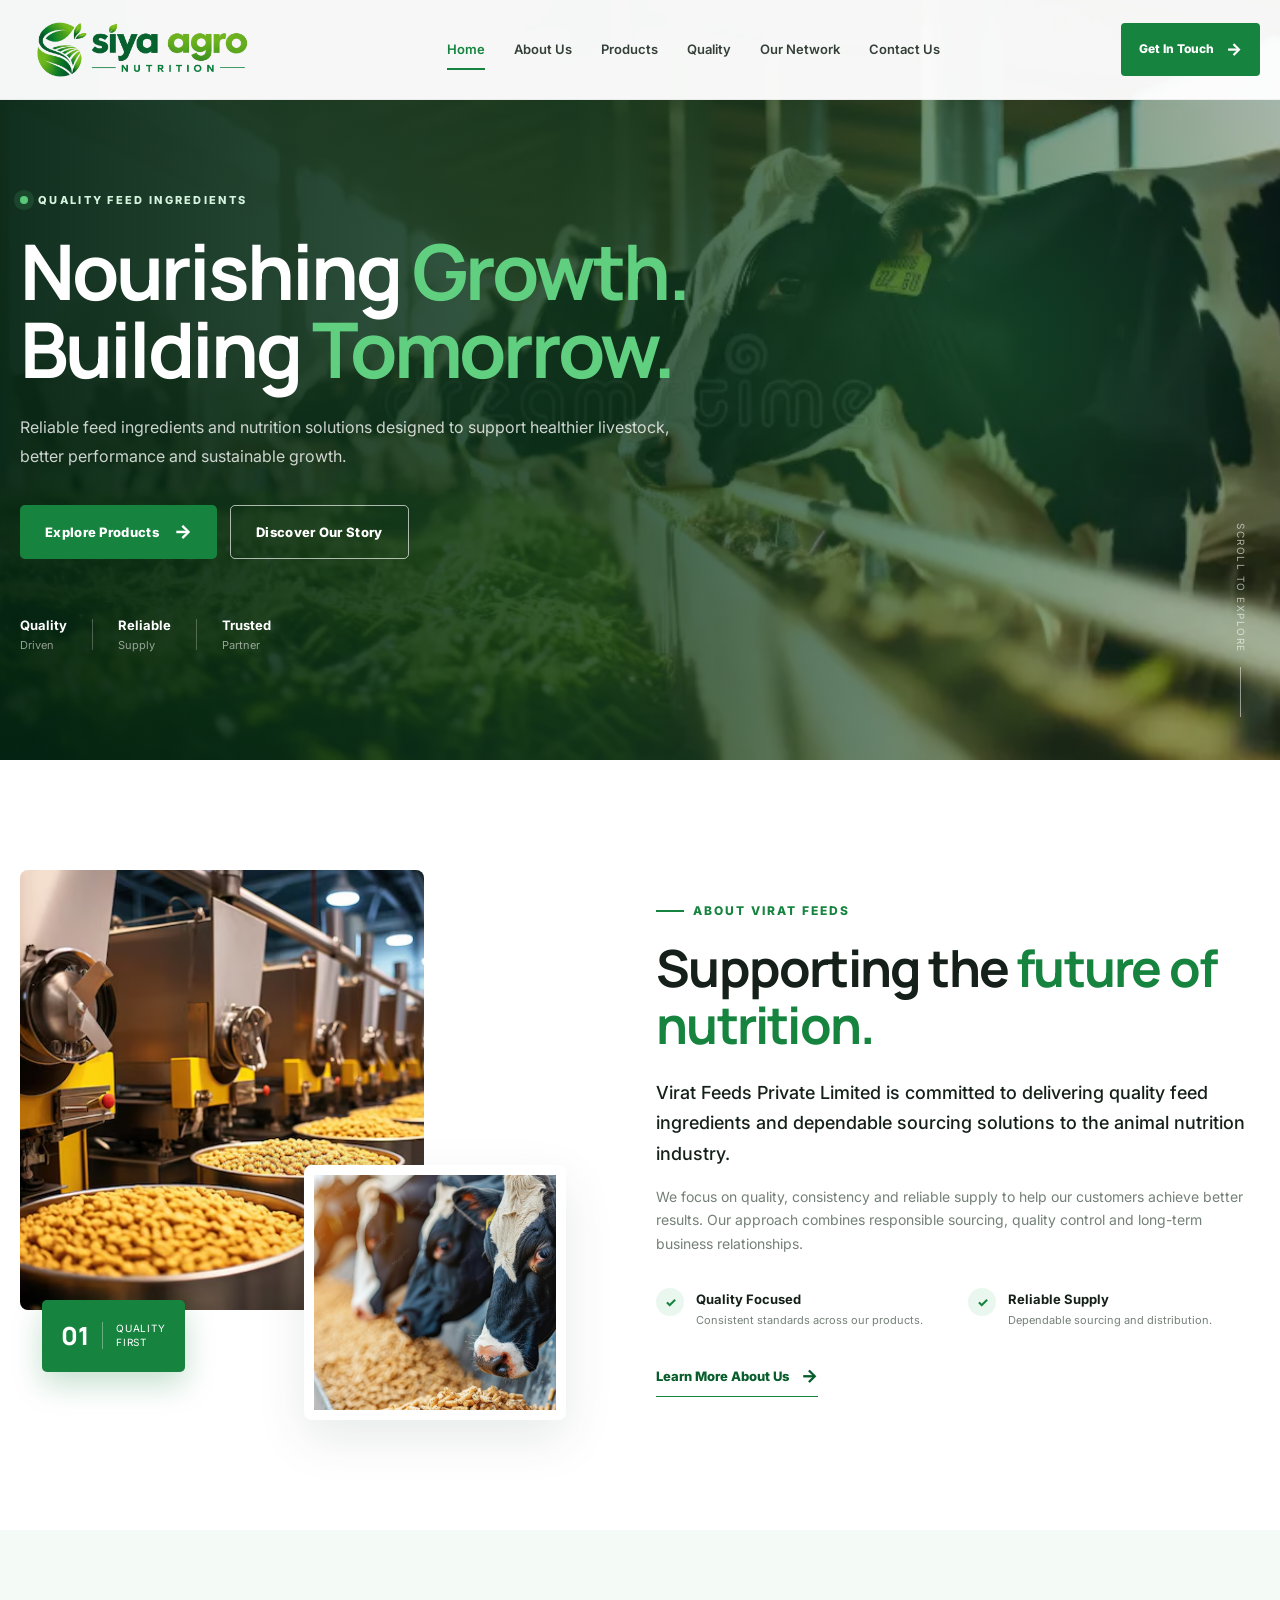
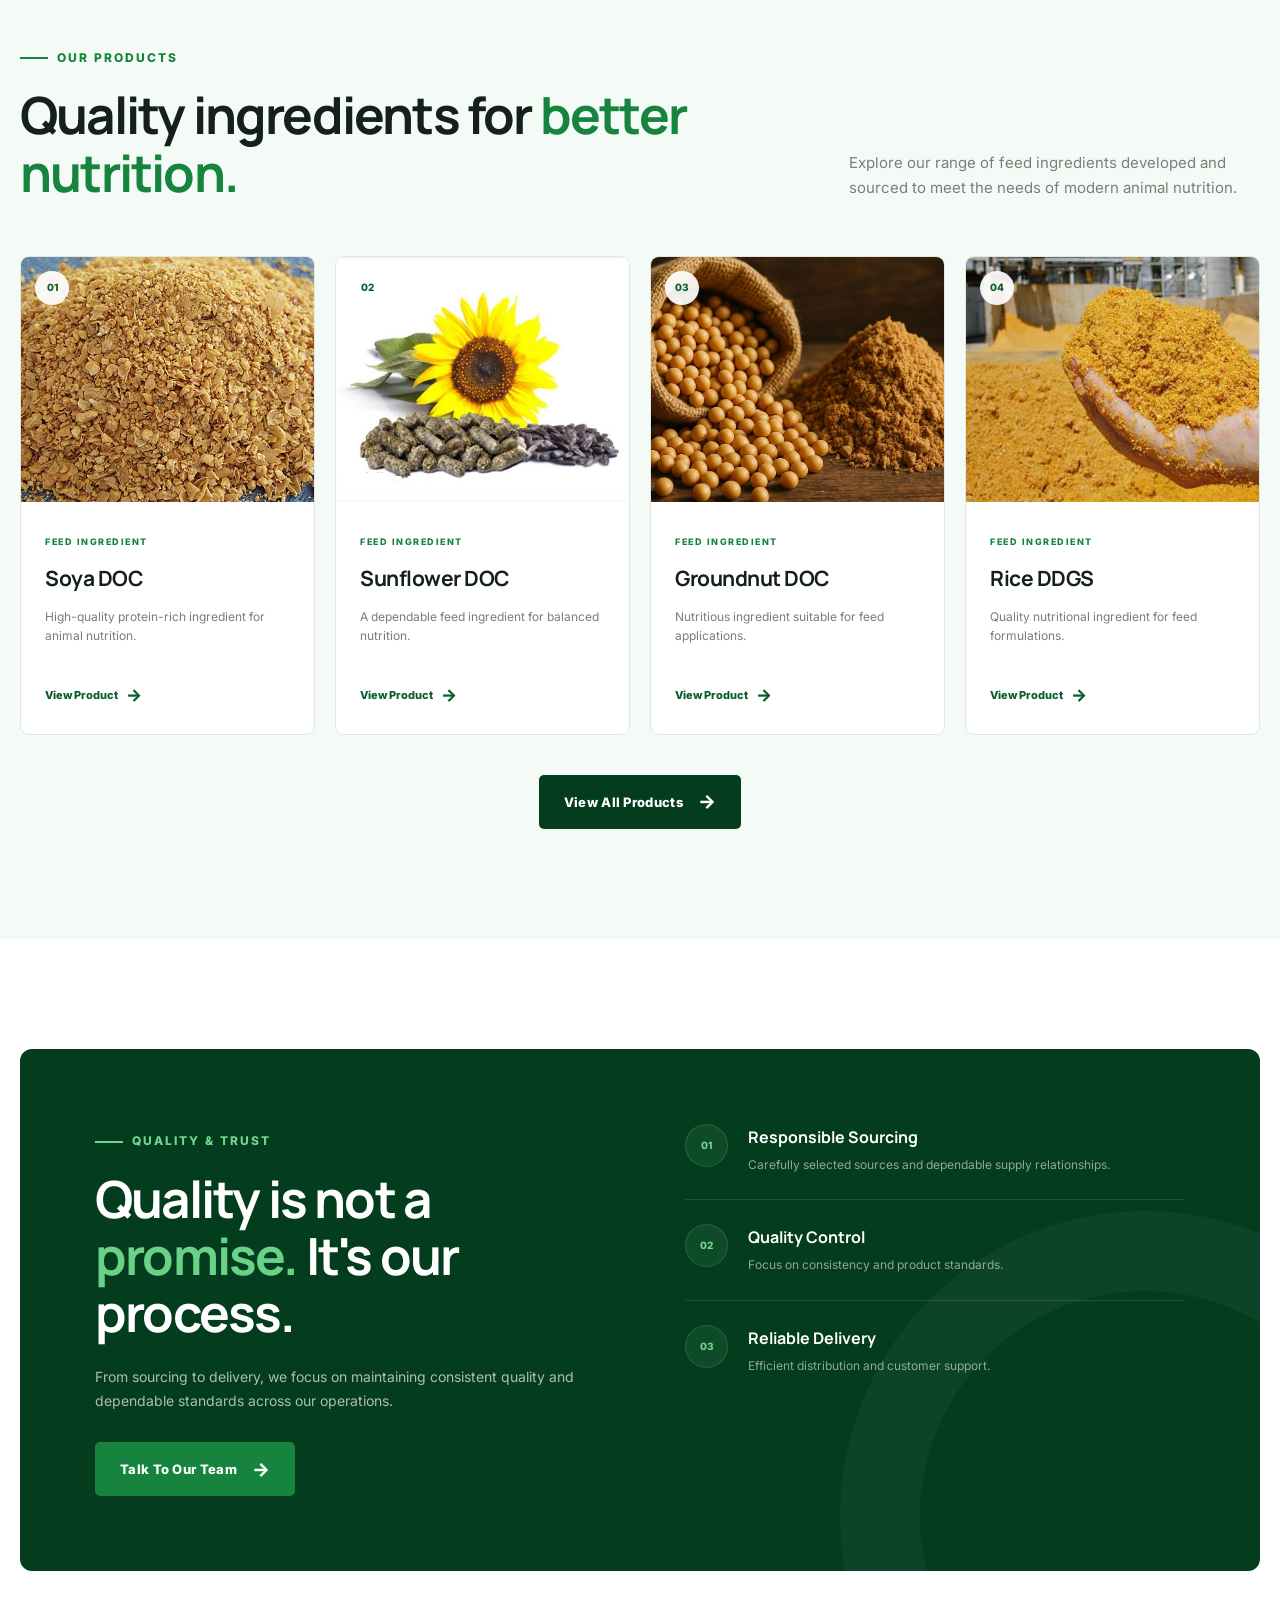
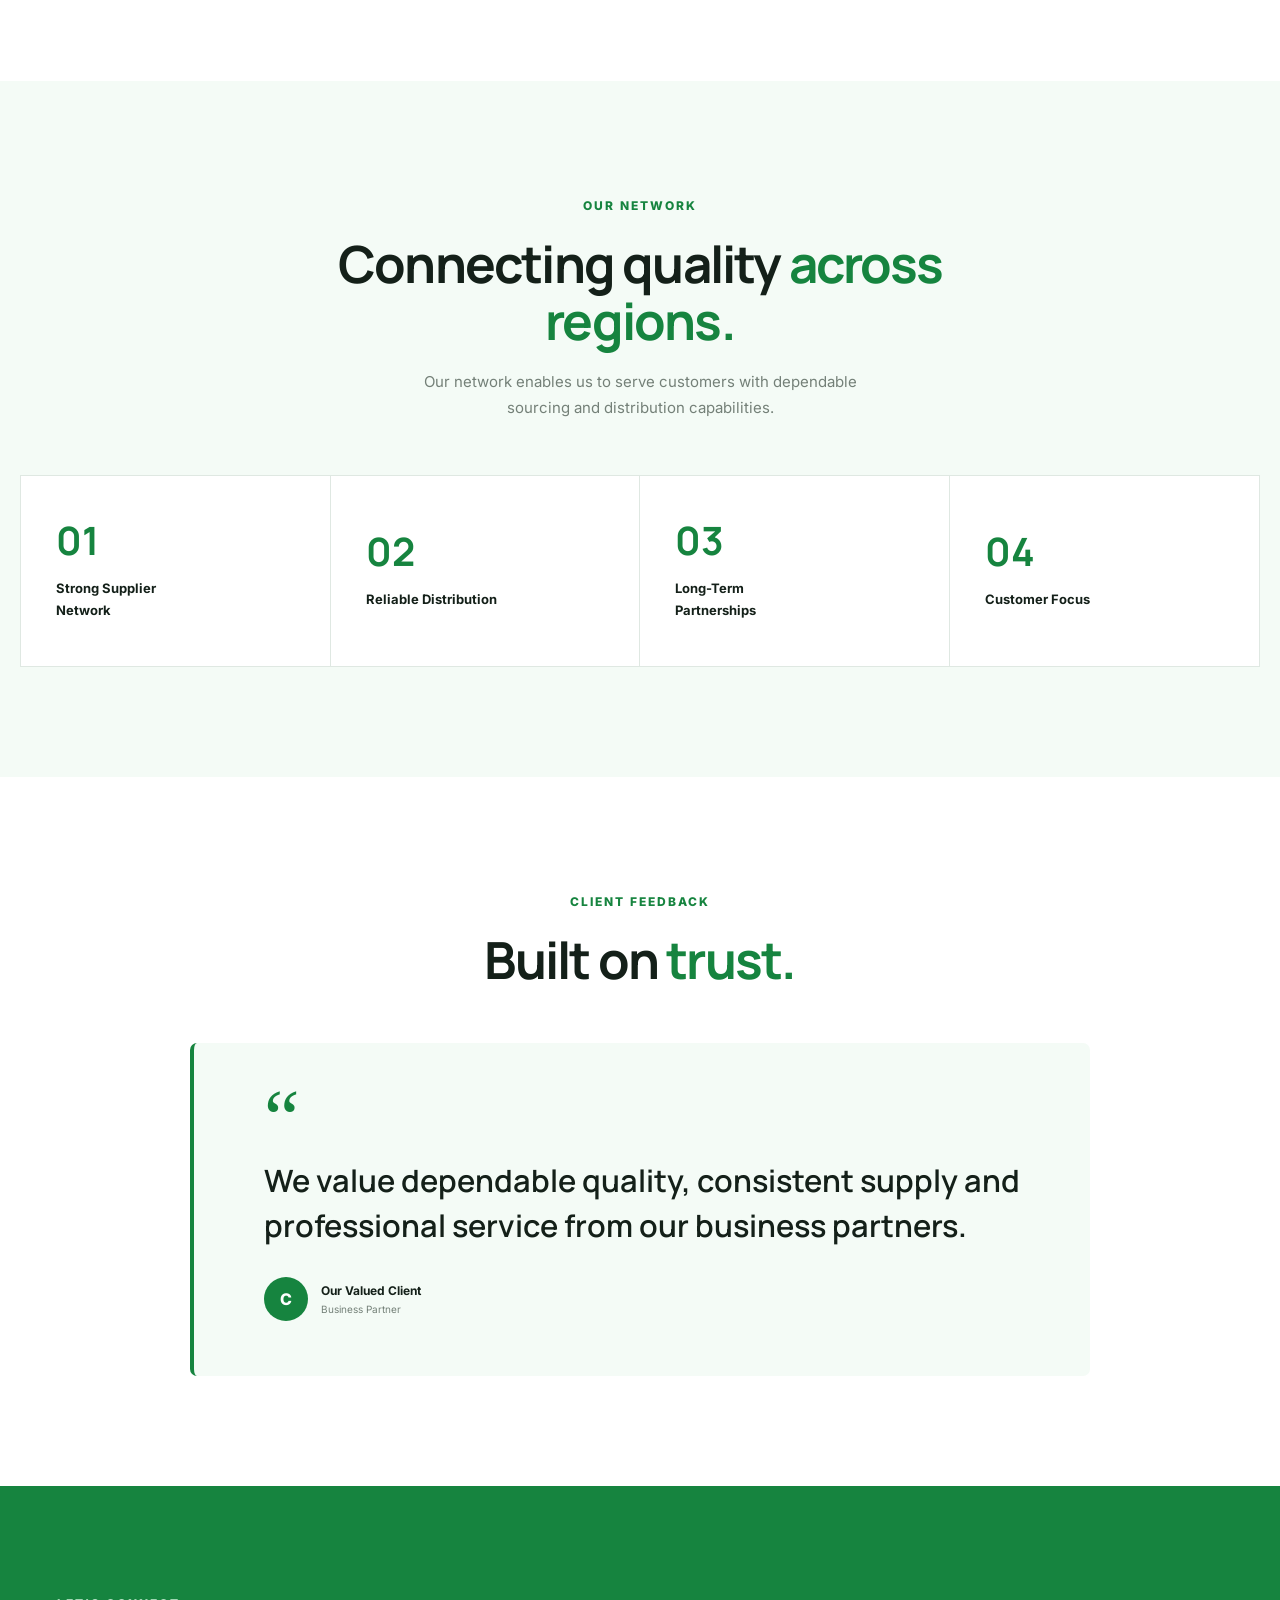
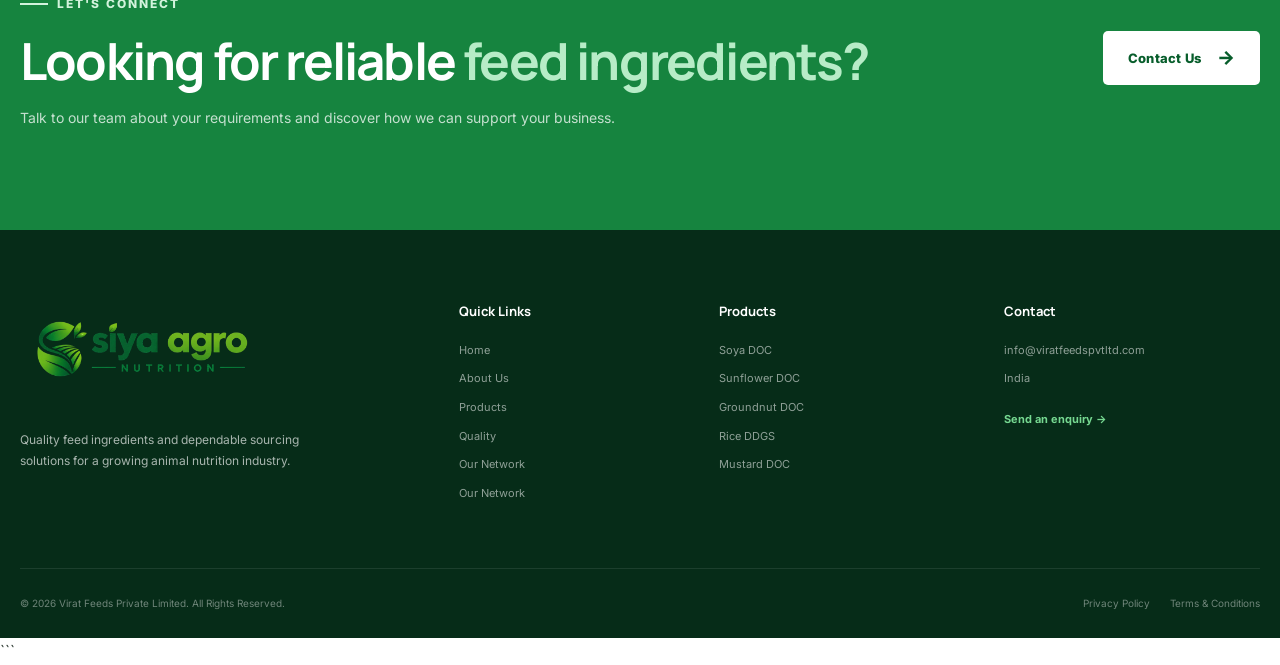
==== commit a0e0ec0e: "Update website" ====
--- a/index.html
+++ b/index.html
@@ -1,4 +1,4 @@
-```html
+
 <!DOCTYPE html>
 <html lang="en">
 <head>
@@ -24,29 +24,19 @@
     <header class="site-header" id="siteHeader">
         <div class="container header-inner">
 
-            <!-- <a href="#home" class="logo" aria-label="Virat Feeds Home">
-                <div class="logo-mark">
-                    <span>V</span>
-                </div>
-
-                <div class="logo-text">
-                    <strong>VIRAT</strong>
-                    <small>FEEDS PVT. LTD.</small>
-                </div>
-            </a> -->
 
 
             <a href="#home" class="logo" aria-label="Virat Feeds Home">
-    <img src="assets/logo/logo2-removebg-preview (1).png" alt="Virat Feeds PVT. LTD.">
+    <img src="assets/logo/logo-removebg-preview.png" alt="Siya agro">
 </a>
 
             <nav class="main-nav" id="mainNav" aria-label="Main Navigation">
                 <a href="#home" class="active">Home</a>
-                <a href="#about">About Us</a>
-                <a href="#products">Products</a>
+                <a href="about.html">About Us</a>
+                <a href="products.html">Products</a>
                 <a href="#quality">Quality</a>
                 <a href="#network">Our Network</a>
-                <a href="#contact">Contact Us</a>
+                <a href="contact.html">Contact Us</a>
             </nav>
 
             <a href="#contact" class="header-btn">
@@ -67,7 +57,7 @@
     <main>
 
         <!-- ================= HERO ================= -->
-        <section class="hero-section" id="home">
+        <!-- <section class="hero-section" id="home">
 
             <div class="hero-overlay"></div>
 
@@ -134,7 +124,88 @@
                 <span class="scroll-line"></span>
             </div>
 
-        </section>
+        </section> -->
+
+   
+
+
+
+        <section class="hero-section" id="home">
+
+    <!-- Hero Background Slider -->
+    <div class="hero-slider">
+        <div class="hero-slide active" style="background-image: url('assets/hero/hero-livestock.jpg');"></div>
+        <div class="hero-slide" style="background-image: url('assets/hero/hero-hens.jpg');"></div>
+        <div class="hero-slide" style="background-image: url('assets/hero/hero-eggs.jpg');"></div>
+    </div>
+
+    <div class="hero-overlay"></div>
+
+    <div class="container hero-container">
+
+        <div class="hero-content reveal">
+
+            <span class="eyebrow">
+                <span class="eyebrow-dot"></span>
+                QUALITY FEED INGREDIENTS
+            </span>
+
+            <h1>
+                Nourishing
+                <span>Growth.</span>
+                Building
+                <span>Tomorrow.</span>
+            </h1>
+
+            <p>
+                Reliable feed ingredients and nutrition solutions
+                designed to support healthier livestock, better
+                performance and sustainable growth.
+            </p>
+
+            <div class="hero-actions">
+                <a href="#products" class="btn btn-primary">
+                    Explore Products
+                    <span>→</span>
+                </a>
+
+                <a href="#about" class="btn btn-outline">
+                    Discover Our Story
+                </a>
+            </div>
+
+            <div class="hero-trust">
+                <div class="trust-item">
+                    <strong>Quality</strong>
+                    <span>Driven</span>
+                </div>
+
+                <div class="trust-line"></div>
+
+                <div class="trust-item">
+                    <strong>Reliable</strong>
+                    <span>Supply</span>
+                </div>
+
+                <div class="trust-line"></div>
+
+                <div class="trust-item">
+                    <strong>Trusted</strong>
+                    <span>Partner</span>
+                </div>
+            </div>
+
+        </div>
+
+    </div>
+
+    <div class="hero-scroll">
+        <span>Scroll to explore</span>
+        <span class="scroll-line"></span>
+    </div>
+
+</section>
+
 
 
         <!-- ================= ABOUT ================= -->
@@ -543,16 +614,12 @@
 
                 <div class="footer-brand">
 
-                    <a href="#home" class="logo footer-logo">
-                        <div class="logo-mark">
-                            <span>V</span>
-                        </div>
-
-                        <div class="logo-text">
-                            <strong>VIRAT</strong>
-                            <small>FEEDS PVT. LTD.</small>
-                        </div>
-                    </a>
+               
+
+                            <a href="#home" class="logo" aria-label="Virat Feeds Home">
+    <img src="assets/logo/logo-removebg-preview.png" alt="Siya agro Feeds PVT. LTD.">
+</a>
+
 
                     <p>
                         Quality feed ingredients and dependable sourcing
@@ -565,10 +632,12 @@
                 <div class="footer-column">
                     <h3>Quick Links</h3>
                     <a href="#home">Home</a>
-                    <a href="#about">About Us</a>
-                    <a href="#products">Products</a>
-                    <a href="#quality">Quality</a>
+                    <a href="about.html">About Us</a>
+                    <a href="products.html">Products</a>
+                    <a href="quality.html">Quality</a>
                     <a href="#network">Our Network</a>
+                    <a href="contact.html">Our Network</a>
+
                 </div>
 
 
--- a/style.css
+++ b/style.css
@@ -453,33 +453,6 @@
 }
 
 
-
-
-
-/* .logo {
-    display: inline-flex;
-    align-items: center;
-    text-decoration: none;
-    flex-shrink: 0;
-}
-
-.logo img {
-    display: block;
-    width: 170px;
-    height: auto;
-    max-height: 58px;
-    object-fit: contain;
-} */
-
-/* Mobile */
-/* @media (max-width: 600px) {
-    .logo img {
-        width: 135px;
-        max-height: 48px;
-    }
-} */
-
-
 .logo {
     display: inline-flex;
     align-items: center;
@@ -510,9 +483,51 @@
 
     position: relative;
     isolation: isolate;
+    overflow: hidden;
 
     display: flex;
     align-items: center;
+
+    color: var(--white);
+}
+
+/* ================= HERO SLIDER ================= */
+
+.hero-slider {
+    position: absolute;
+    inset: 0;
+    z-index: -3;
+}
+
+.hero-slide {
+    position: absolute;
+    inset: 0;
+
+    background-position: center;
+    background-size: cover;
+    background-repeat: no-repeat;
+
+    opacity: 0;
+    transform: scale(1.03);
+
+    transition:
+        opacity 1.2s ease-in-out,
+        transform 7s ease;
+}
+
+.hero-slide.active {
+    opacity: 1;
+    transform: scale(1);
+}
+
+
+/* ================= HERO GREEN OVERLAY ================= */
+
+.hero-section::before {
+    content: "";
+    position: absolute;
+    inset: 0;
+    z-index: -2;
 
     background:
         linear-gradient(
@@ -520,11 +535,11 @@
             rgba(2, 34, 17, 0.94) 0%,
             rgba(2, 48, 24, 0.78) 46%,
             rgba(2, 48, 24, 0.35) 100%
-        ),
-        url("/assets/hero/hero-livestock.jpg") center/cover no-repeat;
-
-    color: var(--white);
-}
+        );
+}
+
+
+/* ================= EXISTING OVERLAY ================= */
 
 .hero-overlay {
     position: absolute;
@@ -539,6 +554,7 @@
         );
 }
 
+
 .hero-container {
     padding-top: 80px;
 }
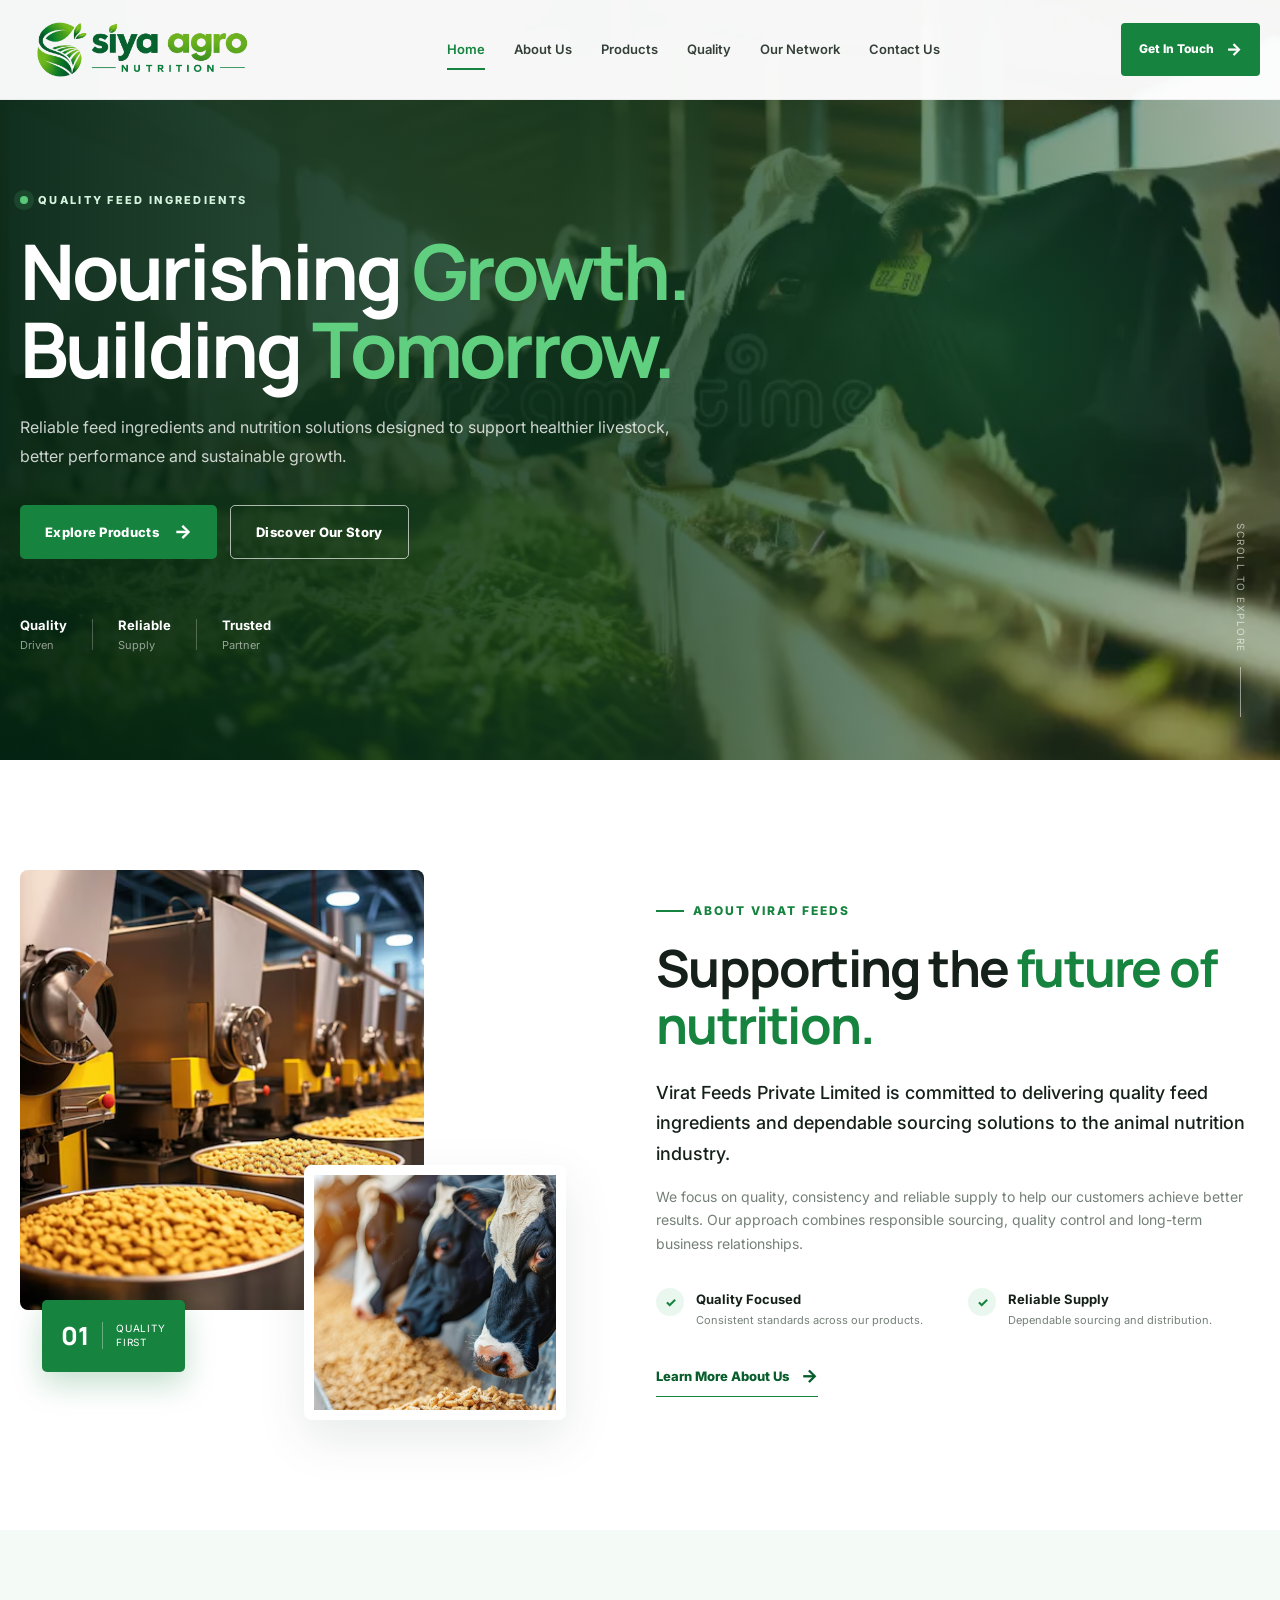
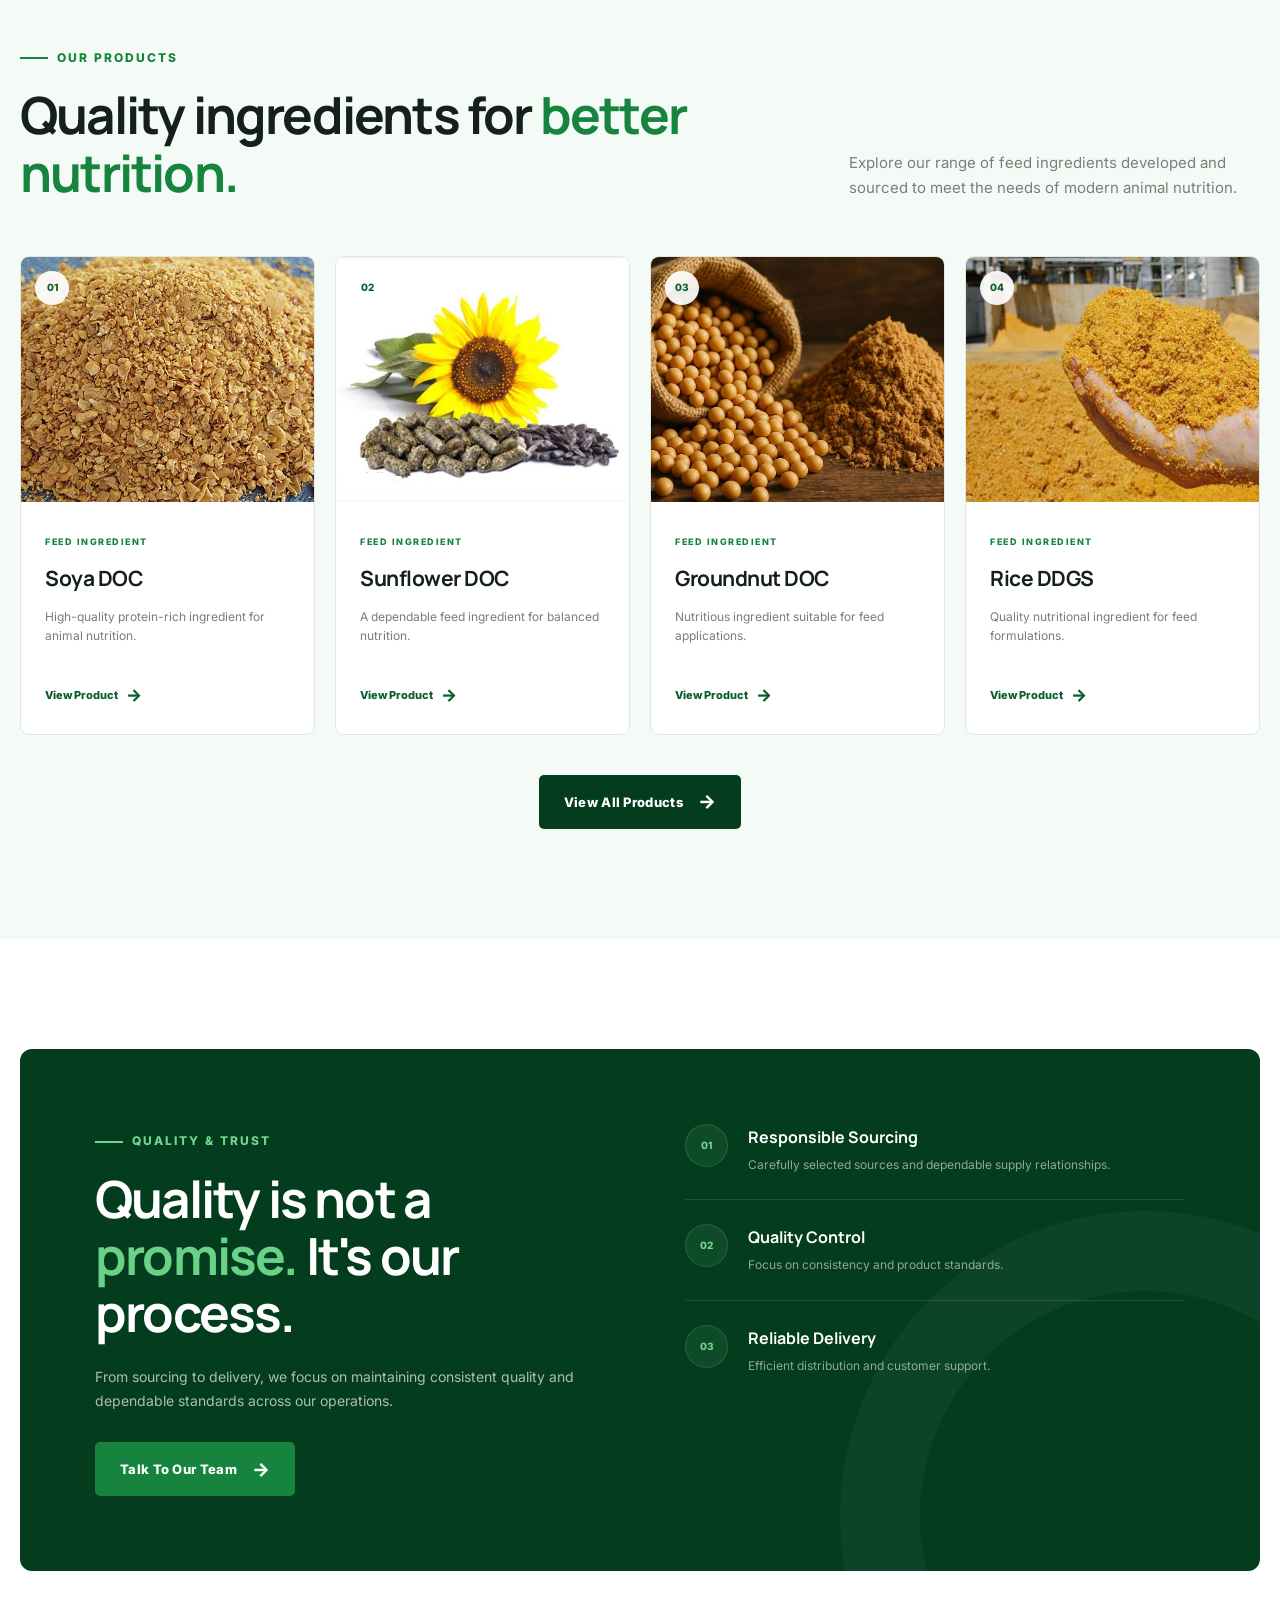
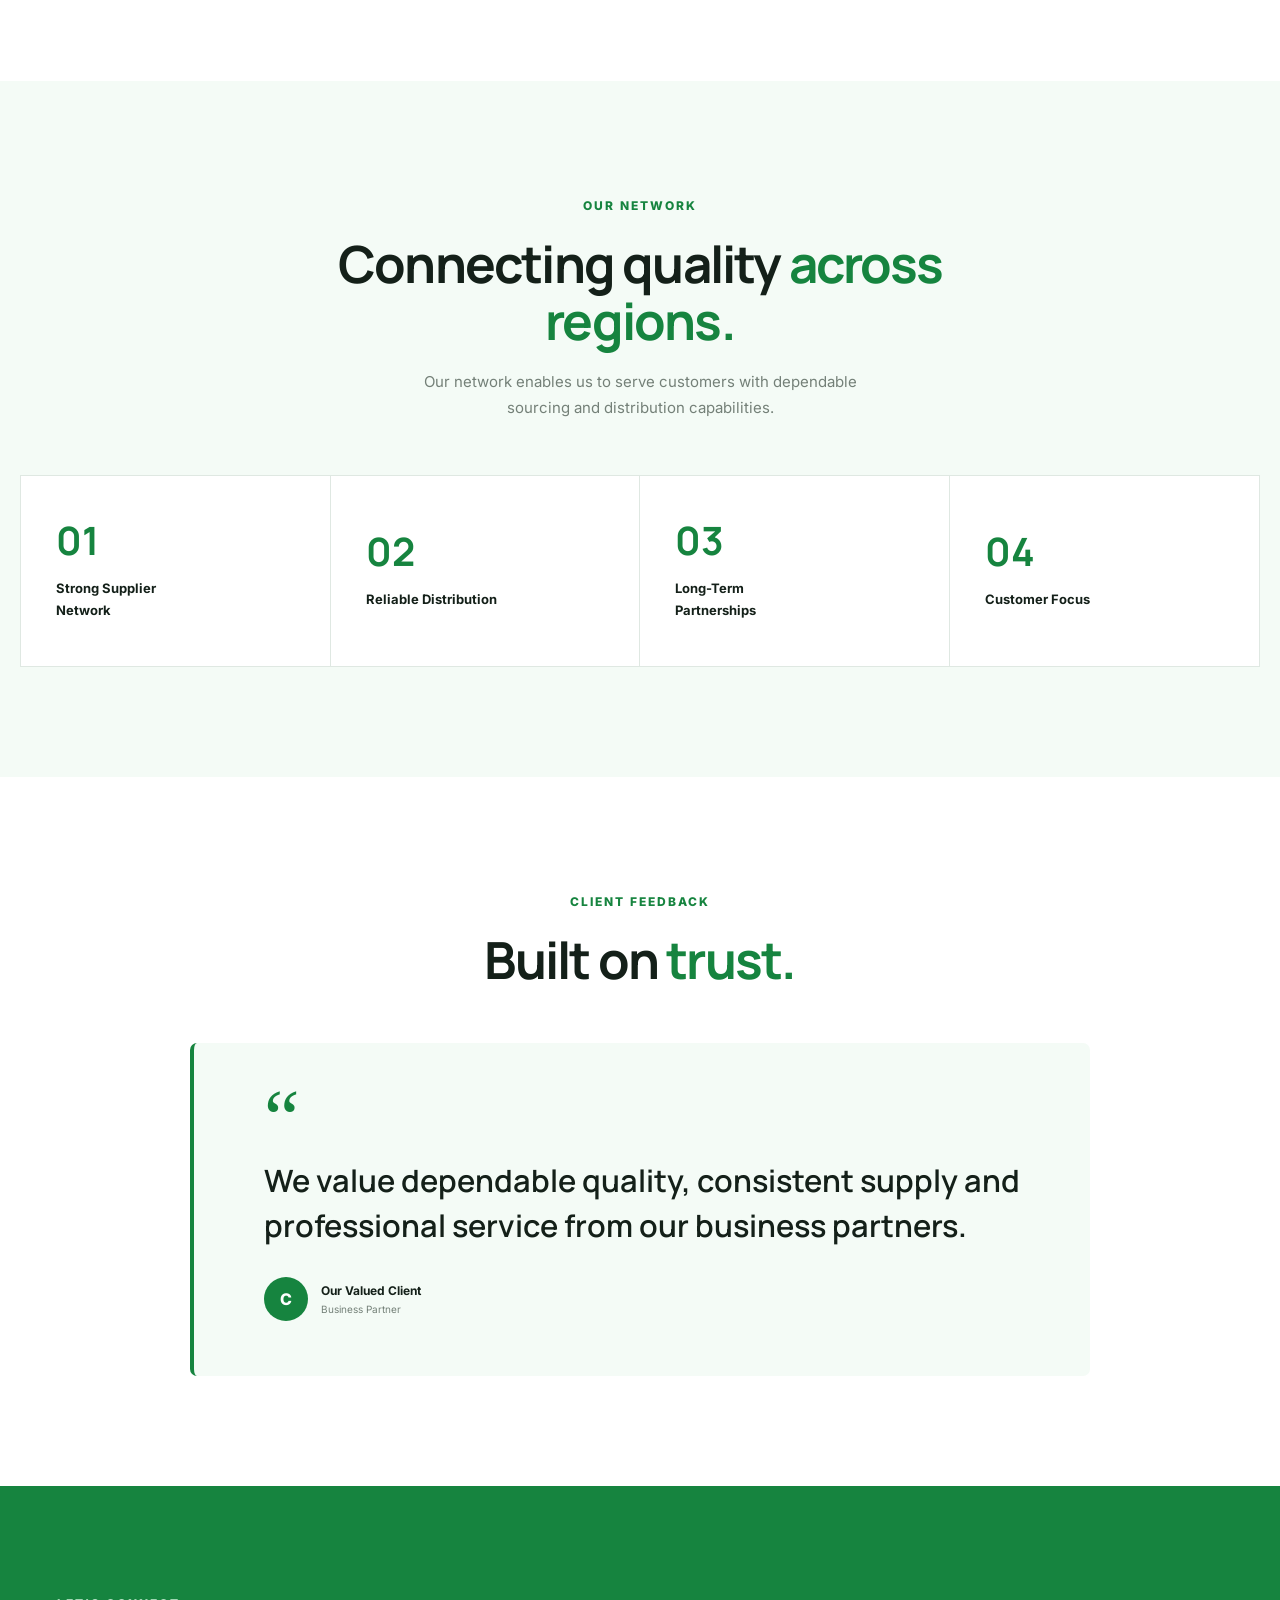
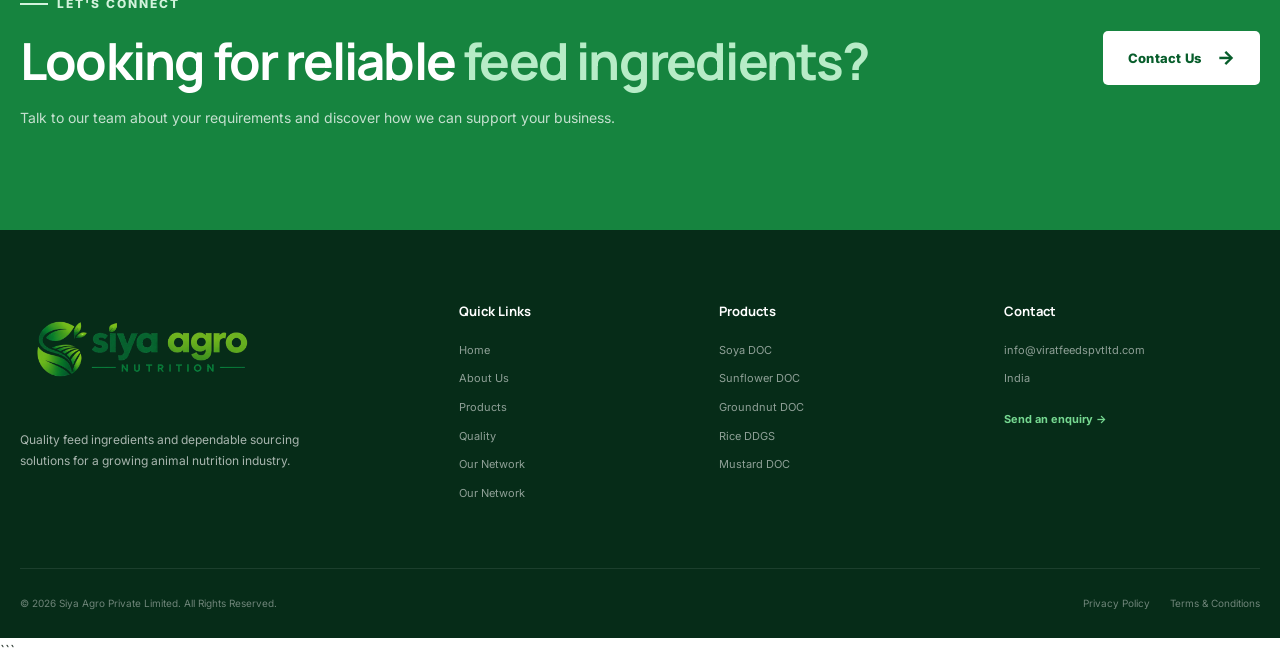
==== commit 93860393: "Update website" ====
--- a/index.html
+++ b/index.html
@@ -674,7 +674,7 @@
 
                 <p>
                     © <span id="currentYear"></span>
-                    Virat Feeds Private Limited. All Rights Reserved.
+                    Siya Agro Private Limited. All Rights Reserved.
                 </p>
 
                 <div class="footer-bottom-links">
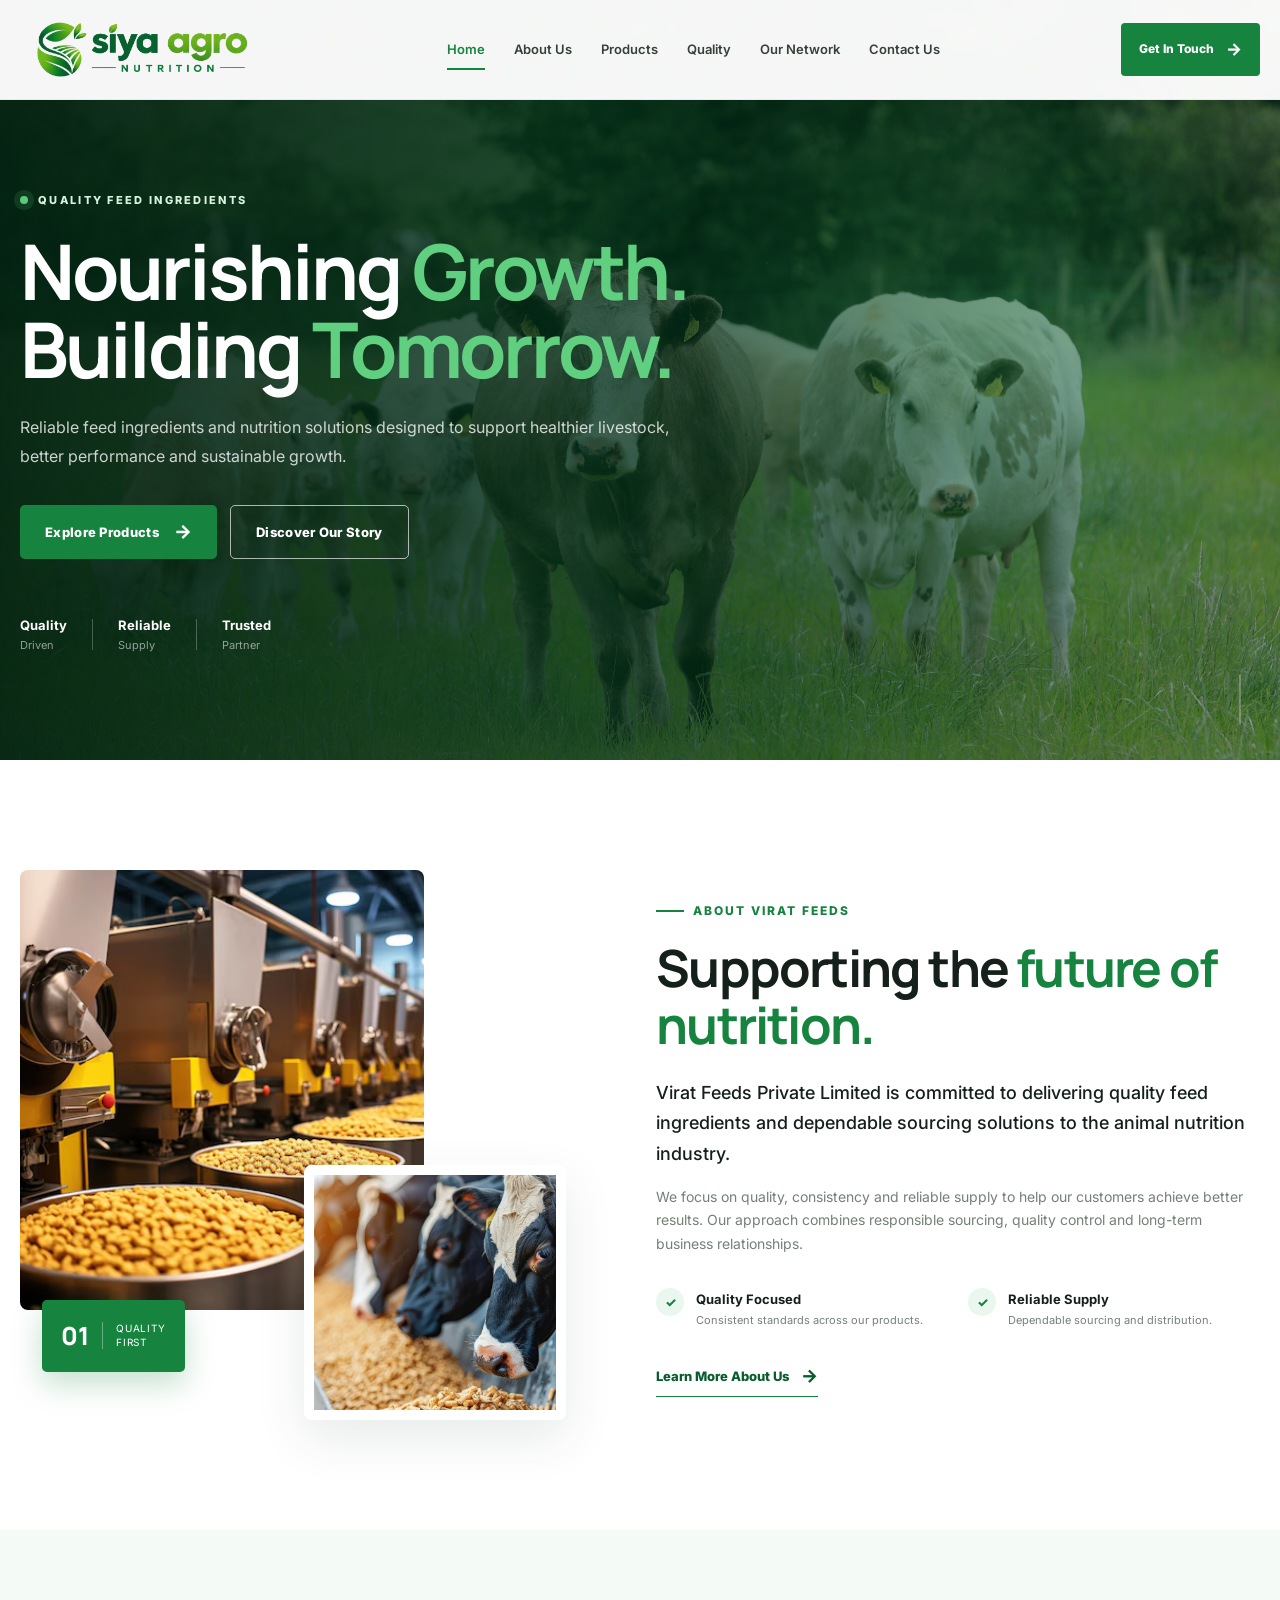
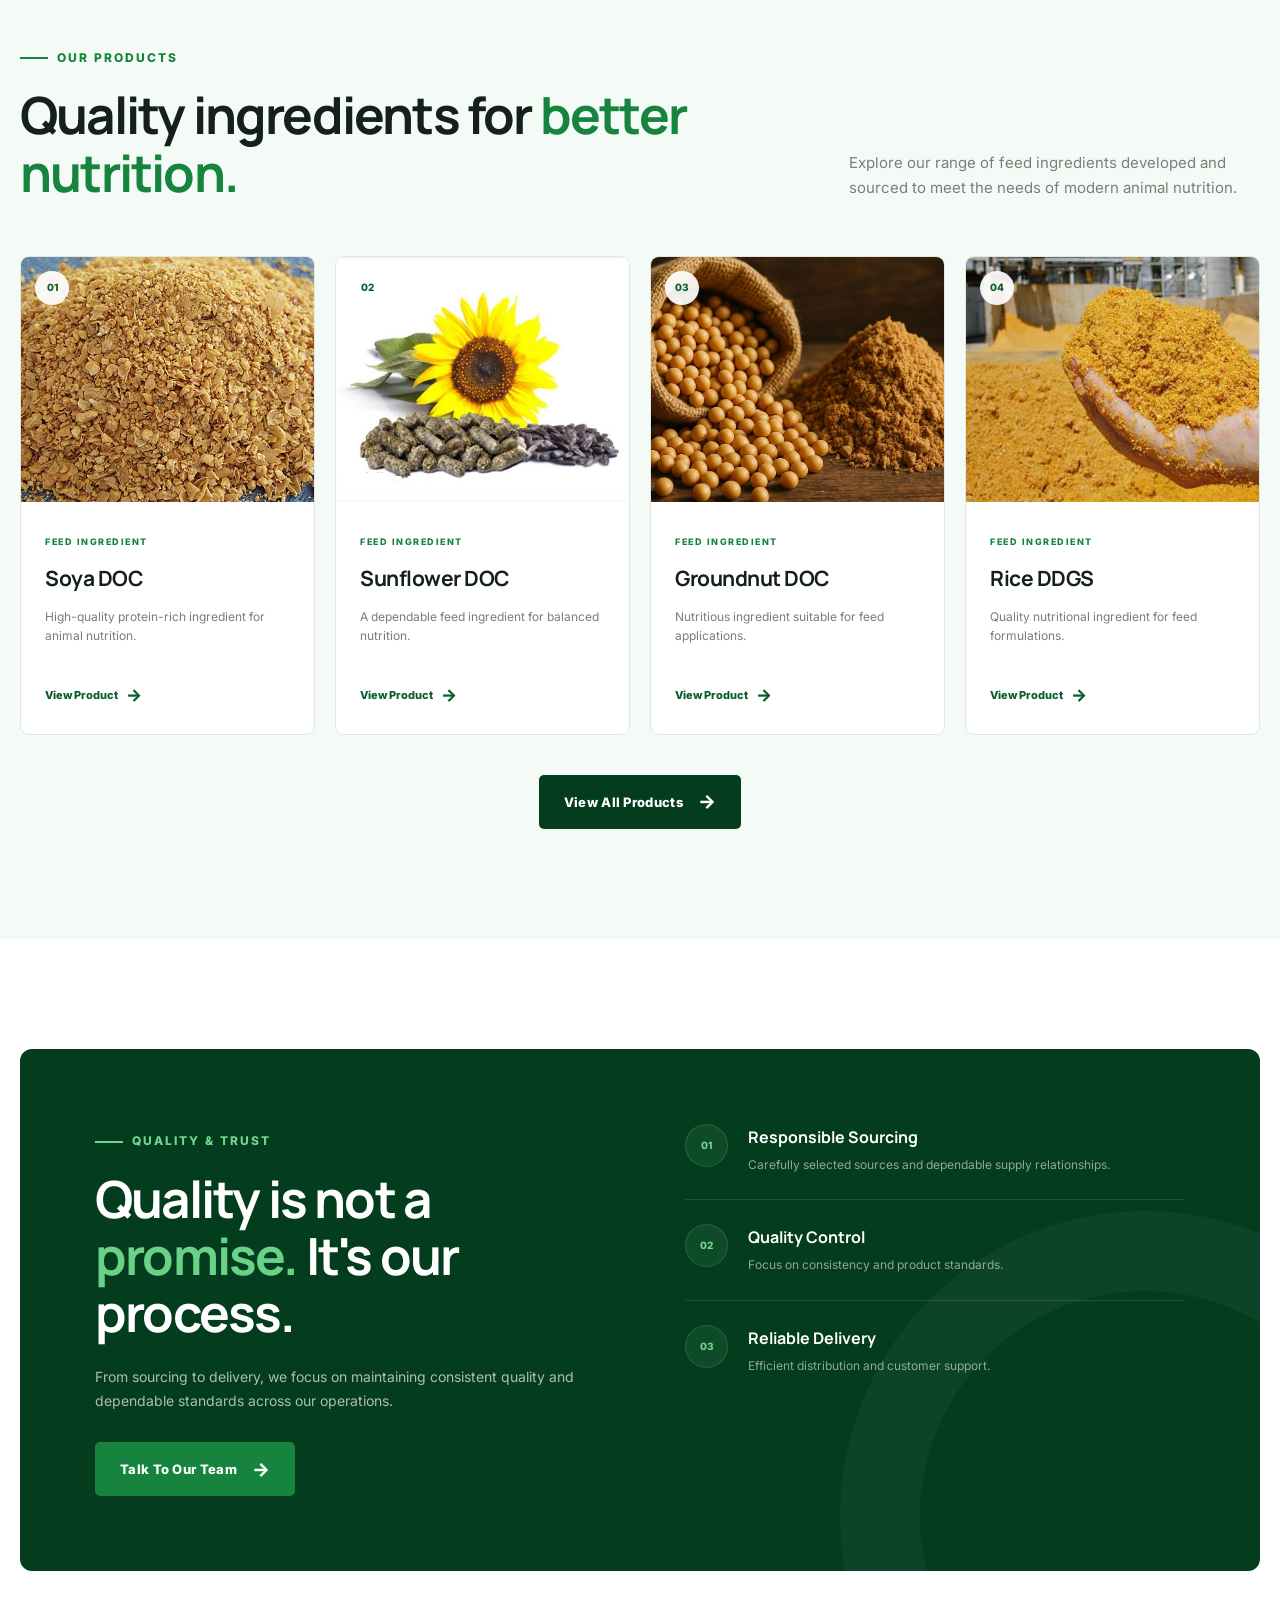
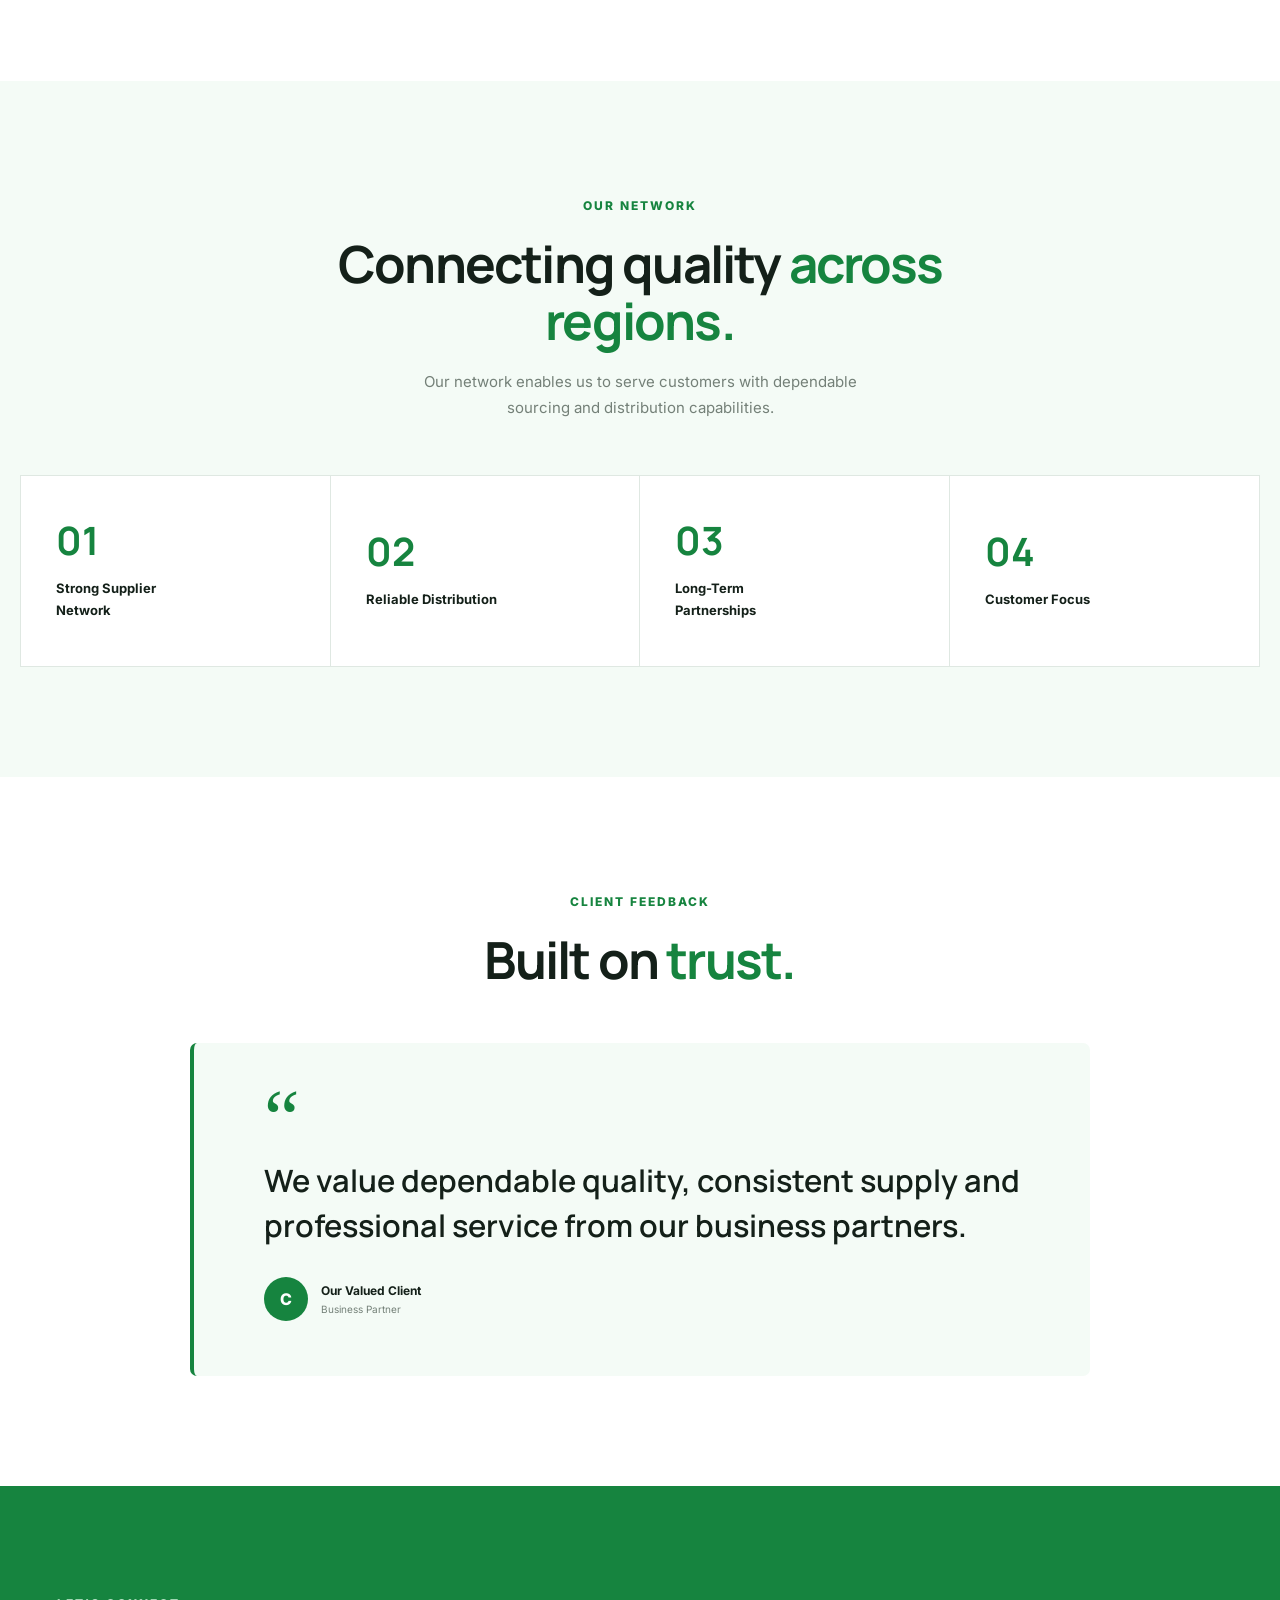
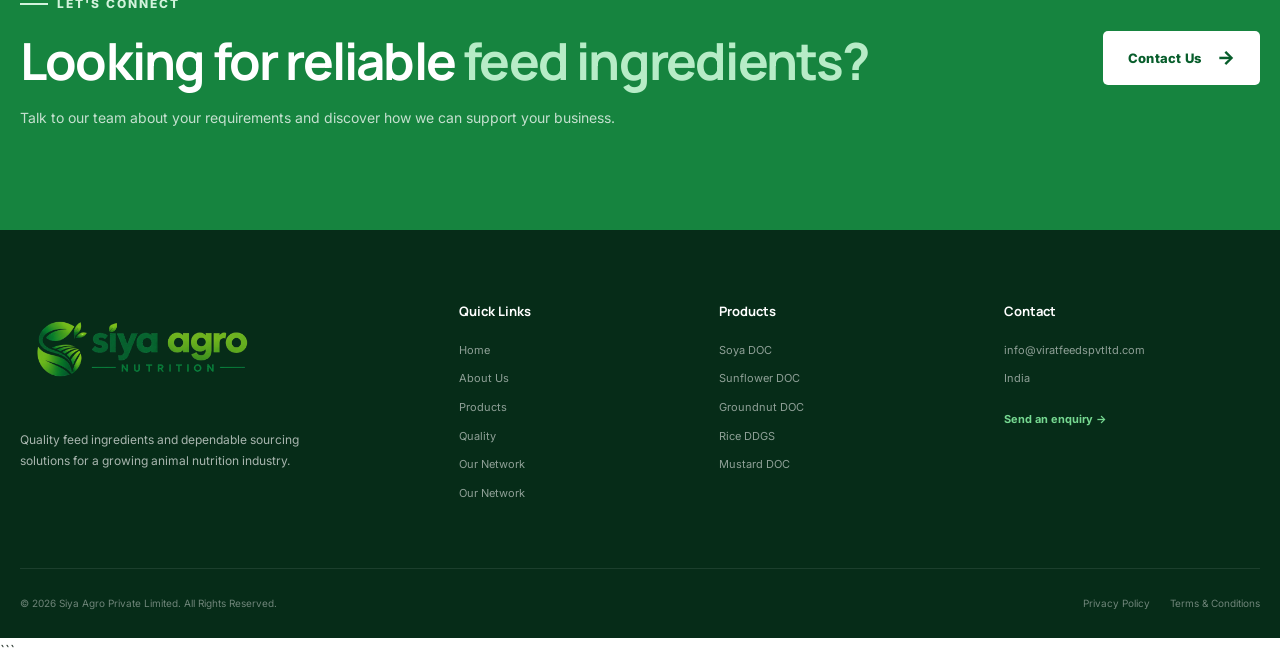
==== commit 1a73c9d6: "Update website" ====
--- a/index.html
+++ b/index.html
@@ -56,10 +56,9 @@
 
     <main>
 
-        <!-- ================= HERO ================= -->
-        <!-- <section class="hero-section" id="home">
-
-            <div class="hero-overlay"></div>
+       <!-- Hero Section -->
+
+            <!-- <div class="hero-overlay"></div>
 
             <div class="container hero-container">
 
@@ -124,18 +123,14 @@
                 <span class="scroll-line"></span>
             </div>
 
-        </section> -->
-
-   
-
-
+        </section>  -->
 
         <section class="hero-section" id="home">
 
     <!-- Hero Background Slider -->
     <div class="hero-slider">
         <div class="hero-slide active" style="background-image: url('assets/hero/hero-livestock.jpg');"></div>
-        <div class="hero-slide" style="background-image: url('assets/hero/hero-hens.jpg');"></div>
+        <div class="hero-slide" style="background-image: url('assets/hero/hero-hens.jpeg');"></div>
         <div class="hero-slide" style="background-image: url('assets/hero/hero-eggs.jpg');"></div>
     </div>
 
@@ -200,7 +195,7 @@
     </div>
 
     <div class="hero-scroll">
-        <span>Scroll to explore</span>
+        <!-- <span>Scroll to explore</span> -->
         <span class="scroll-line"></span>
     </div>
 
@@ -338,7 +333,7 @@
                             <span class="product-category">FEED INGREDIENT</span>
                             <h3>Soya DOC</h3>
                             <p>High-quality protein-rich ingredient for animal nutrition.</p>
-                            <a href="#" class="product-link">View Product <span>→</span></a>
+                            <a href="products.html" class="product-link">View Product <span>→</span></a>
                         </div>
                     </article>
 
@@ -353,7 +348,7 @@
                             <span class="product-category">FEED INGREDIENT</span>
                             <h3>Sunflower DOC</h3>
                             <p>A dependable feed ingredient for balanced nutrition.</p>
-                            <a href="#" class="product-link">View Product <span>→</span></a>
+                            <a href="products.html" class="product-link">View Product <span>→</span></a>
                         </div>
                     </article>
 
@@ -368,7 +363,7 @@
                             <span class="product-category">FEED INGREDIENT</span>
                             <h3>Groundnut DOC</h3>
                             <p>Nutritious ingredient suitable for feed applications.</p>
-                            <a href="#" class="product-link">View Product <span>→</span></a>
+                            <a href="products.html" class="product-link">View Product <span>→</span></a>
                         </div>
                     </article>
 
@@ -383,7 +378,7 @@
                             <span class="product-category">FEED INGREDIENT</span>
                             <h3>Rice DDGS</h3>
                             <p>Quality nutritional ingredient for feed formulations.</p>
-                            <a href="#" class="product-link">View Product <span>→</span></a>
+                            <a href="products.html" class="product-link">View Product <span>→</span></a>
                         </div>
                     </article>
 
@@ -391,7 +386,7 @@
 
 
                 <div class="products-bottom reveal">
-                    <a href="#" class="btn btn-dark">
+                    <a href="products.html" class="btn btn-dark">
                         View All Products
                         <span>→</span>
                     </a>
@@ -591,7 +586,7 @@
 
                     </div>
 
-                    <a href="mailto:info@viratfeedspvtltd.com" class="btn btn-white">
+                    <a href="contact.html" class="btn btn-white">
                         Contact Us
                         <span>→</span>
                     </a>
